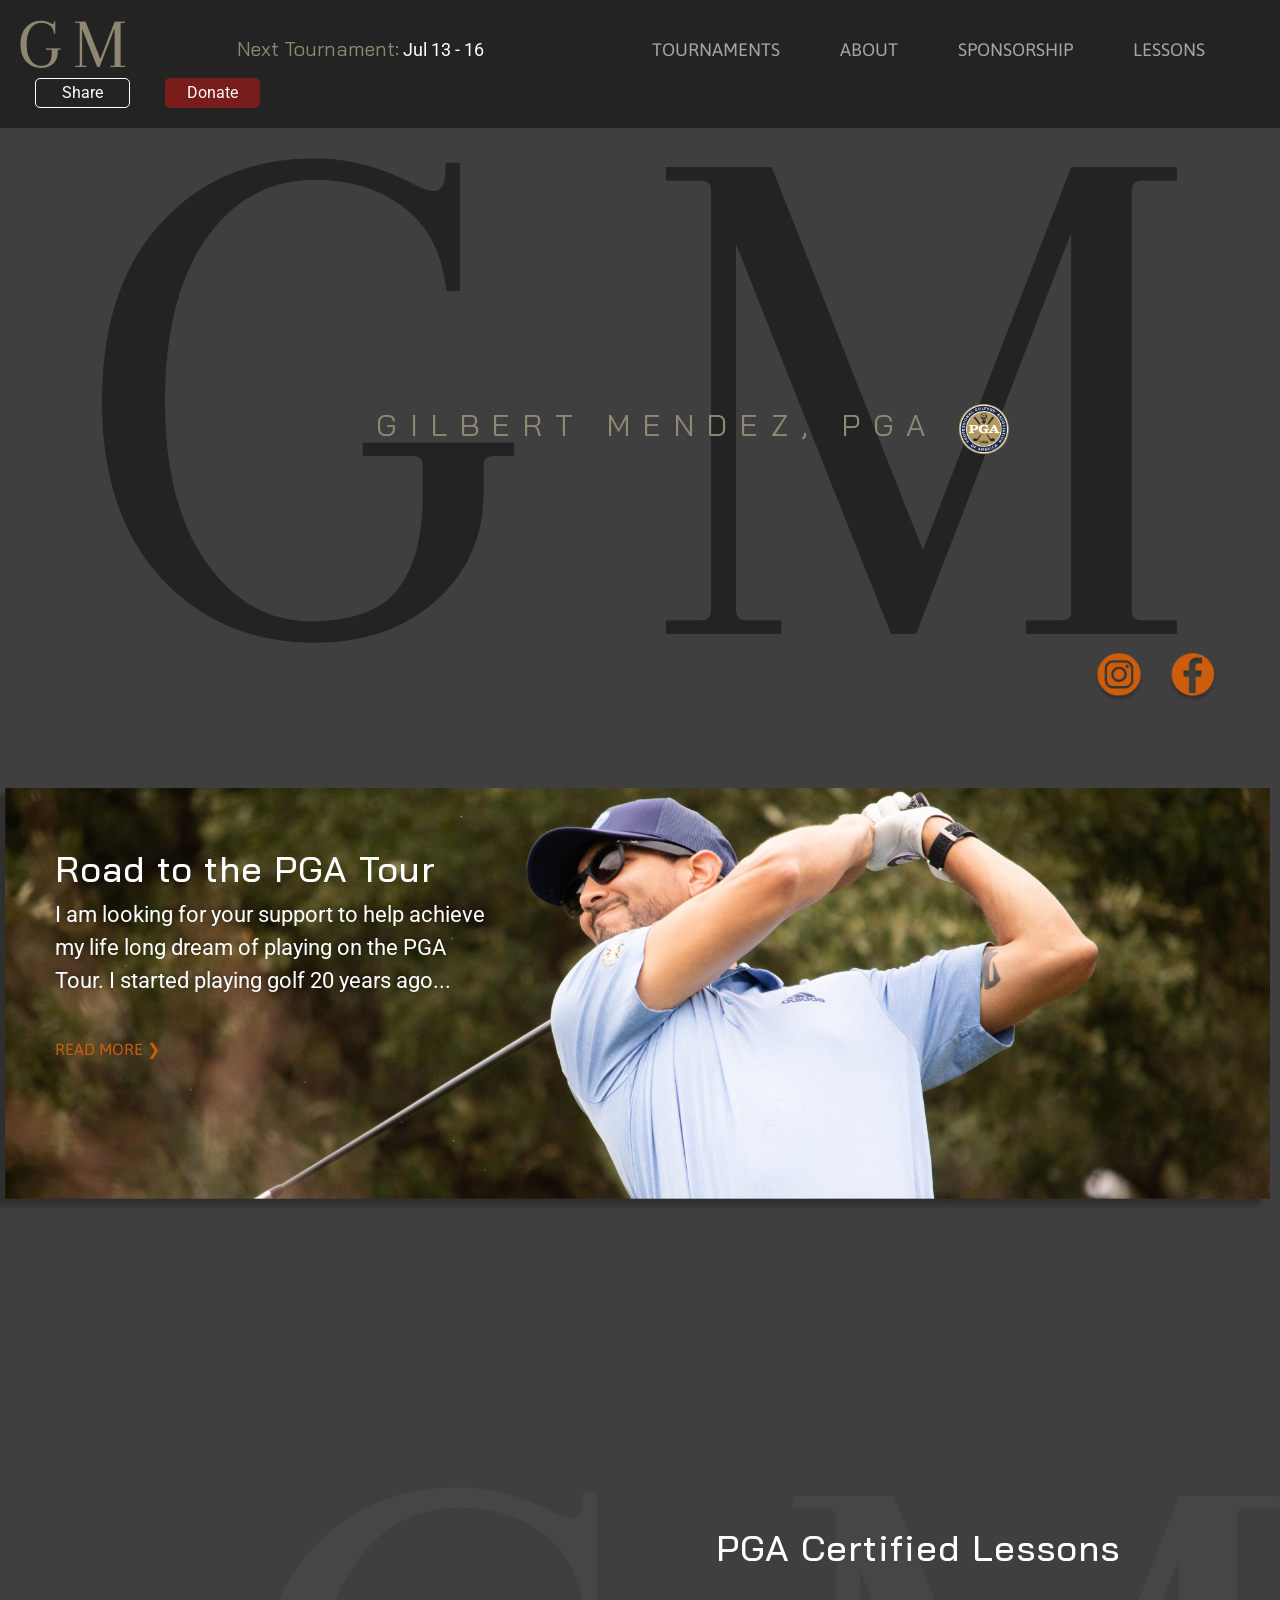
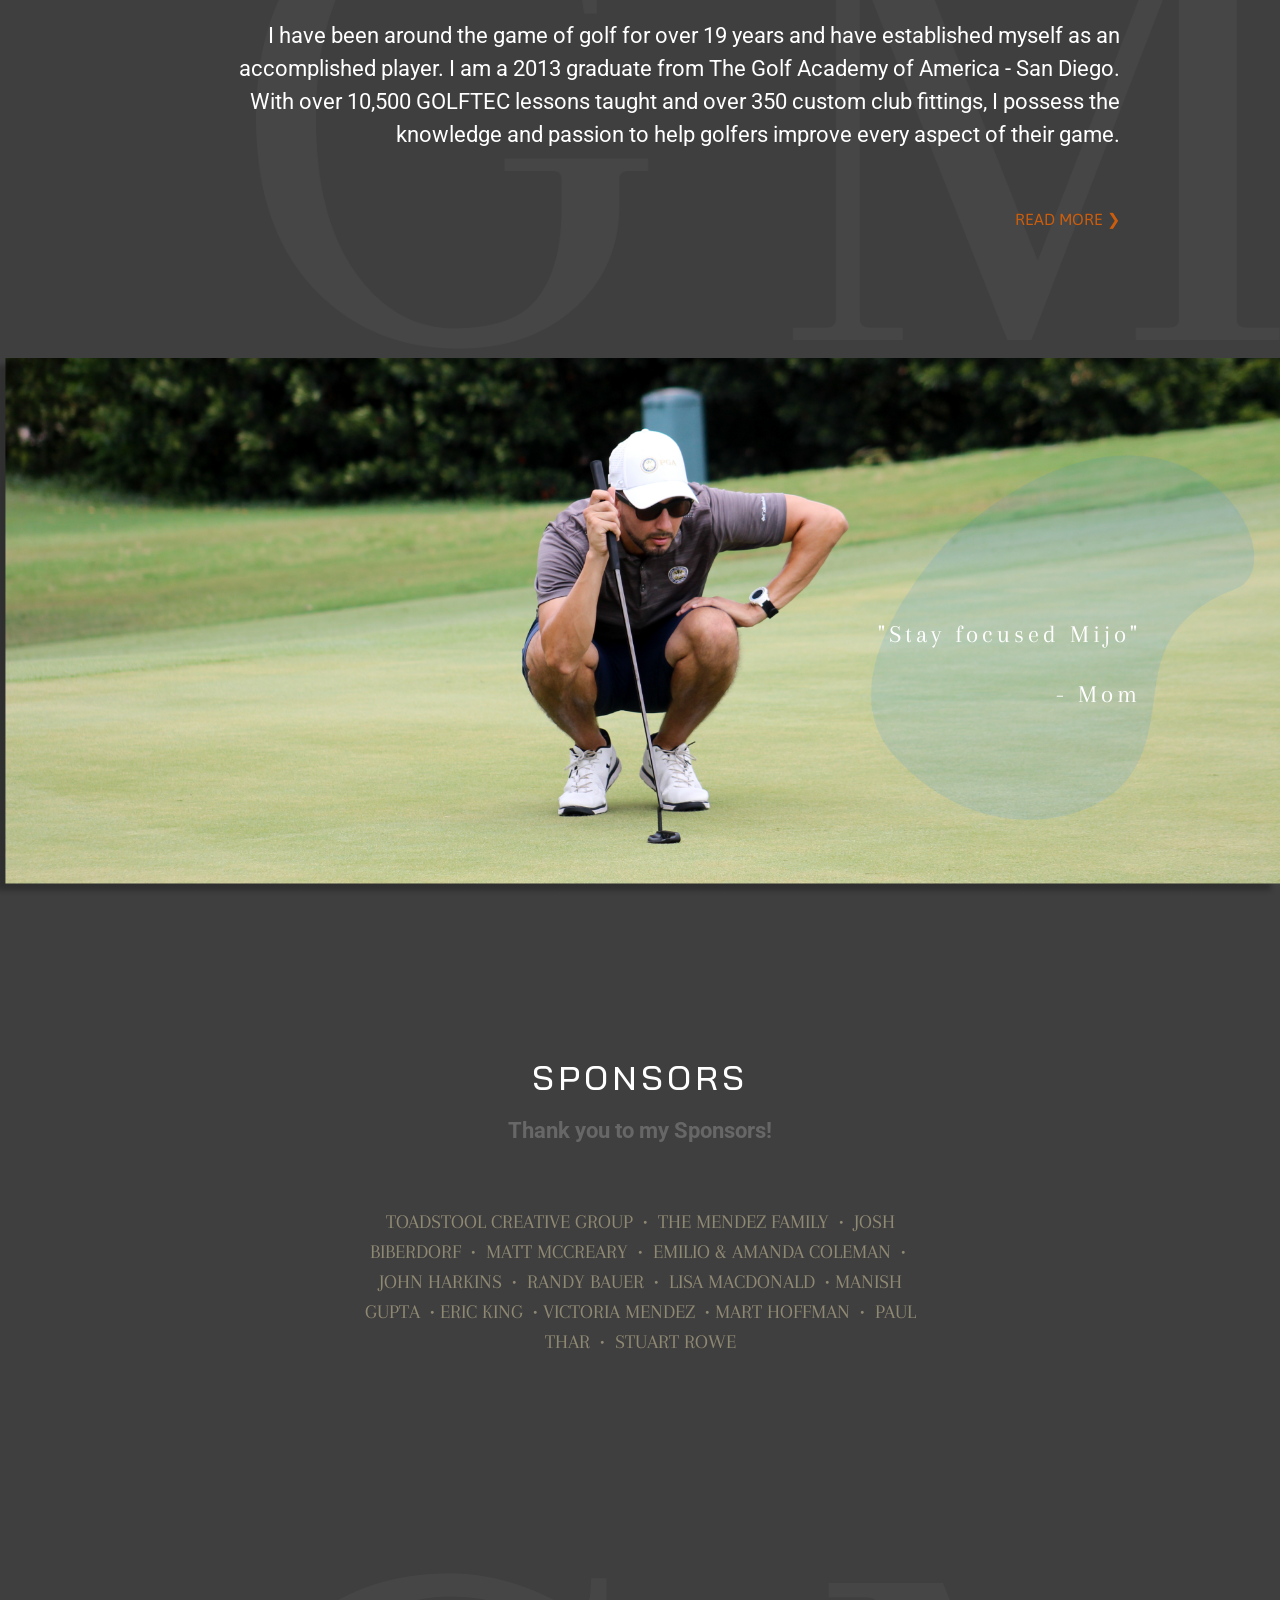
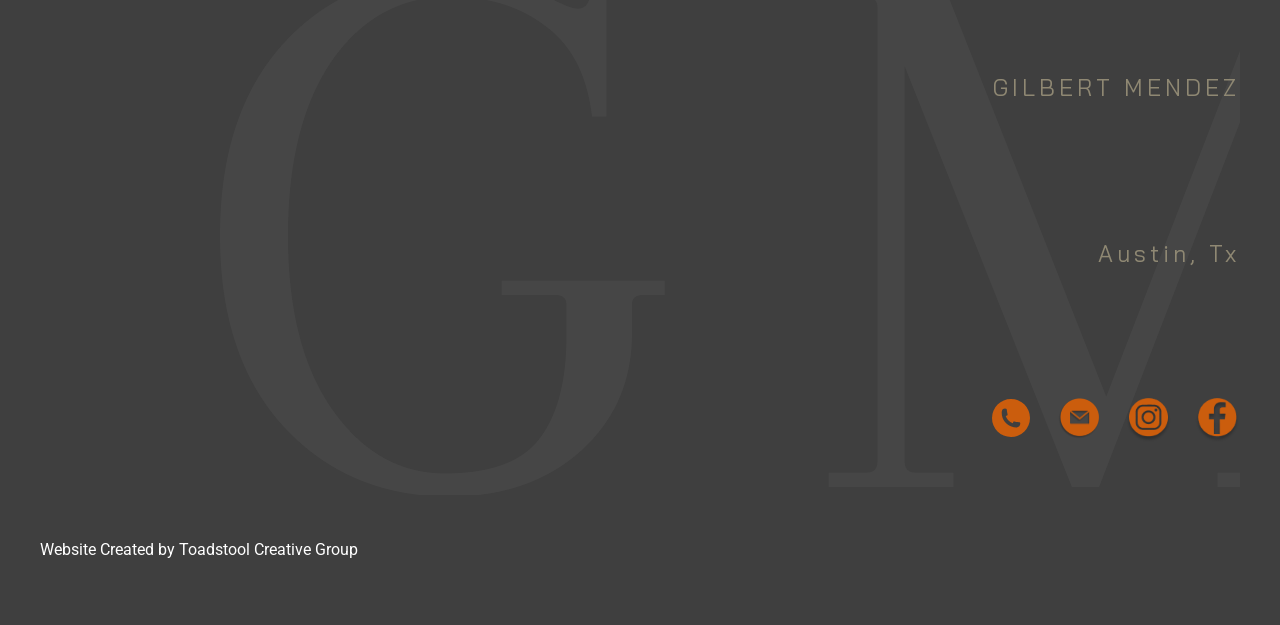
==== index.html @ 6350039a "new tourney info july" ====
<!DOCTYPE html>
<html lang="en">
<head>
    <meta charset="UTF-8">
    <meta name="viewport" content="width=device-width, initial-scale=1.0">
    <title>GilbertMendezGolf</title>  
    <link href='https://stackpath.bootstrapcdn.com/bootstrap/4.1.1/css/bootstrap.min.css' rel="stylesheet">
    <link rel="stylesheet" href="../styles/styles.css">
    <link rel="stylesheet" href="../fonts/fontawesome-free-5.15.1-web/css/all.min.css">
    <link rel="preconnect" href="https://fonts.gstatic.com">
    <link href="https://fonts.googleapis.com/css2?family=Arapey:wght@400&family=Asap:wght@400&family=Bai+Jamjuree:wght@200&family=Roboto:wght@100&display=swap" rel="stylesheet">
    <link rel="shortcut icon" type="image/x-icon" href="/favicon.png">
  </head>
<body>
 <!-- navbar -->
  <nav id="navbar" class="navbar">
    <div class="logo">
      <a href="/index.html"><img id="logo" src="../images/GM (2).png" alt="logo"></a>
    </div>
    <!-- <a href="https://stream.golfchannel.com/pga-tour" target="_blank"><button id="live">LIVE</button></a> -->
    <div class="next"><span style="color: #8F8873;font-family:Bai Jamjuree; font-size: 20px;">Next Tournament:</span> <a href="https://agpts.bluegolf.com/bluegolfw/agpt22/event/agpt2213/contest/1/leaderboard.htm"" target="_blank">Jul 13 - 16</a></div>
      <ul id="Navigation">
        <div class="nav-links">
          <li><a href="/html/onthecourse.html">TOURNAMENTS</a></li>
          <li><a href="/html/road.html">ABOUT</a></li>
          <li><a href="/html/offthecourse.html">SPONSORSHIP</a></li>
          <li><a href="/html/lessons.html" >LESSONS</a></li>
        </div>
      </ul>
      <img src="../images/menuwhite.png" class="menu-icon" onclick="menutoggle()">
        <div class="buttons">          
            <div class="container d-flex justify-content-center"> <button type="button" id="share" data-toggle="modal" data-target="#myModal"> Share</button> </div>
            <div class="modal fade" id="myModal" tabindex="-1" role="dialog" aria-labelledby="myModalLabel" aria-hidden="true">
                <div class="modal-dialog" role="document">
                    <div class="modal-content col-12">
                        <div class="modal-header">
                            <h5 class="modal-title">Share</h5> <button type="button" class="close" data-dismiss="modal" aria-label="Close"> <span aria-hidden="true">&times;</span> </button>
                        </div>
                        <div class="modal-body">
                            <div class="icon-container1 d-flex">
                                <div class="smd"><a href="https://twitter.com/intent/tweet?url=https://www.gilmendezgolf.com&text=" target="_blank"><i class=" img-thumbnail fab fa-twitter fa-2x" style="color:#4c6ef5;background-color: aliceblue"></i></a>
                                    <p>Twitter</p>
                                </div>
                                <div class="smd"><a href="https://www.facebook.com/sharer/sharer.php?u=www.gilmendezgolf.com" target="_blank"><i class="img-thumbnail fab fa-facebook fa-2x" style="color: #3b5998;background-color: #eceff5;"></i></a>
                                    <p>Facebook</p>
                                </div>
                                <div class="smd"><a href="mailto:%7Bemail_address%7D?subject=Gilbert%20Mendez%20Golf&body=https://gilmendezgolf.com%20Please%20check%20out%20my%20website" target="_blank" rel="nofollow"><i class="img-thumbnail fas fa-envelope fa-2x" style="color: white;background-color: orange;"></i></a>
                                  <p>Email</p>
                              </div>
                              <div class="smd"><a href="whatsapp://send?text=https://www.gilmendezgolf.com" target="_blank" rel="nofollow"><i class="img-thumbnail fab fa-whatsapp fa-2x" style="color: #eceff5;background-color: limegreen"></i></a>
                                <p>WhatsApp</p>
                              </div>
                            </div>
                          </div>
                        <div class="modal-footer"> <label style="font-weight: 600">Page Link <span class="message"></span></label><br />
                            <div class="row"> <input class="col-10 ur" type="url" value="https://www.gilmendezgolf.com" id="myInput" aria-describedby="inputGroup-sizing-default" style="height: 40px;"> <button class="cpy" onclick="myCopyFunction()"><i class="far fa-clone"></i></button> </div>
                        </div>
                    </div>
                </div>
            </div>
<a href="/html/donate.html"><button id="donate">Donate</button></a>
</div>
</div>
  </nav>
     
  <!-- top section -->
  <div id="top">
    <div id="top-container">
      <div class="follow-container">
      <p class="name">Gilbert Mendez, PGA <span><img class="pga-logo" src="./images/pga.png" alt="pga golf"></span></p>
        <!-- <a href="https://www.instagram.com/gilmendezgolf/" target="_blank"><button class="follow">Follow</button></a> -->
      </div> 
      <div class="social-icons">
      <a href="https://www.instagram.com/gilmendezgolf/" target="_blank"><img id="instagram" src="../images/instagram.png" alt="Instagram"></a>
      <a href="https://www.facebook.com/gilbert.mendez.108" target="_blank"><img id="facebook" src="../images/facebook.png" alt="Facebook"></a>
      </div>
    </div>
  </div>
  <!-- road to pga section -->
  <div id="road">
      <img src="../images/gilbert1.png" alt="golf swing">
      <div class="road-container">
      <h2>Road to the PGA Tour</h2>
      <p>I am looking for your support to help achieve my life long dream of playing on the PGA Tour. I started playing golf 20 years ago...</p>
      <a href="/html/road.html"><button class="readmore">READ MORE &#10095;</button></a>
      <!-- <img id="blooptop" src="../images/blooptop.png" alt="golf patch"> -->
      </div>
  </div>
  <!-- PGA certified section -->
  <div id="certified">
    <div class="certified">
    <h2>PGA Certified Lessons</h2>
    <!-- need to figure out if i need to make the gm the background image or if i can put the text on top of the image of gm -->
    <!-- this is fake text just for filler -->
    <p>I have been around the game of golf for over 19 years and have established myself as an accomplished player. I am a 2013 graduate from The Golf Academy of America - San Diego. With over 10,500 GOLFTEC lessons taught and over 350 custom club fittings, I possess the knowledge and passion to help golfers improve every aspect of their game.</p>
    <!-- link to lessons -->
    <a href="/html/lessons.html"><button id="certified-button" class="readmore">READ MORE &#10095;</button></a>
  </div>
  </div>
<!-- picture with quote -->
  <div id="quote">
    <div class="quote">
      <img id="bloopbottom" src="../images/bloopbottom.png" alt="golf patch">
    <p>"Stay focused Mijo" <br>- Mom </p>    
  </div>
  </div>
  <!-- sponsor section -->
  <div id="sponsors">
    <div class="sponsor-container">
      <div class="sponsors">
          <h2>Sponsors</h2>
          <p class="thank">Thank you to my Sponsors!</p>
          <div class="sponsor-names">
          <p>Toadstool Creative Group &nbsp;&#x2022&nbsp; The Mendez Family &nbsp;&#x2022&nbsp; Josh Biberdorf &nbsp;&#x2022&nbsp; Matt McCreary
            &nbsp;&#x2022&nbsp; Emilio & Amanda Coleman &nbsp;&#x2022&nbsp; John Harkins &nbsp;&#x2022&nbsp; Randy Bauer &nbsp;&#x2022&nbsp; 
            Lisa MacDonald &nbsp;&#x2022&nbsp;Manish Gupta &nbsp;&#x2022&nbsp;Eric King &nbsp;&#x2022&nbsp;Victoria Mendez &nbsp;&#x2022&nbsp;Mart Hoffman
            &nbsp;&#x2022&nbsp; Paul Thar &nbsp;&#x2022&nbsp; Stuart Rowe</p>
          </div>
      </div>
    </div>
  </div>
      <!-- bottom section -->
     <footer></footer> 

 
  <script src="/js/main.js"></script>
  <script src="/js/footer.js"></script>
  <script src="https://ajax.googleapis.com/ajax/libs/jquery/3.5.1/jquery.min.js"></script>
  <script src='https://stackpath.bootstrapcdn.com/bootstrap/4.1.1/js/bootstrap.bundle.min.js'></script>
    
   
</body>
</html>
---- styles/styles.css ----
/* *{
    border: 1px solid red;
}  */

*{
    margin: 0;
      padding: 0;
      box-sizing: border-box;
  }

/* mobile view */
@media only screen and (max-width: 1000px){ 
    /*-----------nav section---------------*/
    #logo{
        width: 45px;
         height: 25px;
    }
    .logo, .nav-links, .buttons{
        display: inline-block;
        margin: 0;
        padding: 5px;
    }

    .navbar{
        display: flex;
        justify-content: space-between;
        margin: 0;
        padding: 5px;
        /* align-items: center; */
      }

      .logo{
          margin-left: 10px;
          padding-top: 15px;
      }

      .buttons{
          justify-content: right;
      }
    .nav-links{
       
        width: 70%;
        justify-content: center;
        align-items: center;
        text-align: right;
    }

    .menu-icon{
        display: block;
        cursor: pointer;
        width: 30px;
        height: 25px;
        margin-top: 15px;
        margin-right: 5px;
      }
    
    #share{
        height: 30px;
        width: 70px;
        margin: 0px;
        padding: 5px;
    }
    #donate{
        height: 30px;
        width: 70px;
        margin-left: 15px;
        margin-top: 5px;
        padding: 5px;
    }

    .next{
        position: absolute;
        transform: translate(20px, 68px);
        /* padding-top: 15px; */
    }
    .next a{
        color: white;
        font-size: 18px;
    }

      /*--------top section-------------- */
#top{ 
    background-size: 80%;
    background-position: center;
}
#top-container{
    height: 250px;
    width: 100%;
    display: block;
}
.name{
    /* width: 95%; */
    font-size: 15px;
    margin: 0px;
    padding-top: 45px;
    text-align: center;
    padding-left: 30px;
}

.pga-logo{
    width: 20px;
    /* height: auto; */
}

.follow-container{
    letter-spacing: 10px;
    width: auto;
   padding-top: 60px;
    margin-top: 10px;
    margin-bottom: 50px;
}

.follow{
    font-size: 12px;
    padding: 3px 5px;
    margin-top: 20px;
    /* margin-right: 5%; */
    height: 35px;
    width: 65px;
}

.social-icons{
    margin-top: 30px;
    float: right;
    margin-right: 5px;
 }
 
 #instagram, #facebook{
     width: 40px;
     height: 40px;
     padding: 5px;
 }

 /*--------------road section---------*/
#road{
    height: 220px;   
}
#road img{
    width: 100%;
    height: 200px;
    filter: brightness(85%);
}
#road h2{
    font-size: 22px;
    letter-spacing: 1px;
    padding-top: 10px;
}

.road-container{
    width: 80%;
    margin-left: 10px;
    margin-top: 10;
    padding: 5px;
    transform: translate(0px, -215px);
    position: absolute;
    z-index: 1;
}

.road-container img{
    /* width: 10%; */
    height: 50%;
    transform: translate(-40px, -190px);
    position: relative;
    z-index: -1;
}

#road p{
    font-size: 13px;
    text-shadow: -2px -2px 5px rgba(0,0,0,0.5);
    width: 50%;
    margin-bottom: 5%;
}
.readmore{
    /* padding: 7px; */
    border-radius: 5px;    
    height: 30px;
    width: fit-content;
    font-size: 10px;
}

/*------------certified section----------------*/
#certified{
    background-size: 80%;
    background-position: bottom;
    width: 100%;
    height: 220px;
}
.certified{
    width: 90%;
    height: 75%;
    text-align: right;
    margin-top: 10px;  
    float: right;
    margin-right: 20px;
    padding-bottom: 10px;
}
#certified h2{
    font-size: 22px;
    letter-spacing: 1px;
    padding-bottom: 10px;
}
.certified p{
    width: 100%;
    font-size: 14px;

}
#certified-button{
    /* margin-top: 5px; */
    width: fit-content;
}

/* style for quote */
#quote{
    background-size: 100%;
    height: 200px;
    margin-top: 50px;
}
.quote{
    font-size: 10px;
    letter-spacing: 4px;
    line-height: 22px;   
    width: 80%;
    margin-top: 5px;
}
.quote p{
    text-align: right;
    width: 50%;
    margin-top: -80px;   
    padding-right: 25px;
}

/* .quote p{
    transform: translate(-12%, -220%);
} */
#bloopbottom{
    width: 40%;
    margin-left: 20px;
    /* padding-bottom: -50px; */
}

/*sponsor section*/
.sponsor-container{
    margin: 0;
    /* width: auto; */
}
.sponsors{
    /* width: 100%; */
    justify-content: center;
    align-items: center;
    text-align: center;
    margin-top: 20px;
}
.sponsors h2{
    letter-spacing: 4px;
    font-size: 22px;
    margin-bottom: 20px;
}
.thank{
    margin-top: -5px;
    font-size: 15px;
}
.sponsor-names{
    display: flex;
    /* width: 20%; */
    flex-wrap: wrap;
    justify-content: center;
    margin: 20px; 
}
.sponsor-names p{
    font-size: 15px;
    padding: 0 10px;
}
.follow-button{
    width: 25%;
    height: 25%;
    margin-left: 5%;
    padding-left: 2%;
    transform: translate(0,85%);
}
.contact-bottom{   
    padding-left: 10px; 
    padding-top: 100px;
    margin-right: 10px;
    justify-content: right;
    text-align: right;
    width: 100%;
    height: 250px;
}
.gil, .austin{
    letter-spacing: 4px;
    font-size: 15px;
}
.social-bottom{
    width: 100%;
    margin: 0;
    /* transform: translate(0, 40%); */
}
.social-bottom a{
padding: 5px;
}

.contact-bottom-words{
    background-size: 90%;
    background-position: right;
    margin-left: 20px;
    width: 90%;   
    height: 100%;
    padding-top: 20px;
}

#email{
    width: 32px;
    height: 32px;
}

#phone{
    width: 28px;
    height: 28px;
}

#insta, #fb{
    width: 34px;
    height: 34px;
}

.footer{
    text-align: left;
    /* margin-top: 20px; */
    padding: 15px;
    font-size: 10px;
    margin-left: 0px;
}

}
/*-----------------------------------------------------------------*/
/*media query for menu*/
@media only screen and (max-width: 1000px){
        ul{
            position: absolute;
            top: 80px;
            left: 50px;
            background: #232323;
            width: 70%;
            overflow: hidden;
            transition: max-height 0.5s;
            font-family: 'Asap', sans-serif;
            border: transparent;
            border-radius: 5px;
            margin-top: 5px;
            text-align: center;
            padding-right: 15px;
        }
         ul li{
            display: block;
            margin: 10px;
            padding: 0;
            font-size: 15px;
            width: 100%;
            text-align: center;
        }
         ul li a{
            color: #fff;
            margin: 0;
            padding: 0;
            text-decoration: none;
        }
}

/*-------------------------------------------------------------------*/

/* desktop view */
@media only screen and (min-width: 1000px){
    /*-----------nav section----------*/
    .logo{
        width: 20%;
         height: 88%;
    }
    
.navbar{
    padding: 20px;
    display: flex;
}

.navbar ul li a{
    font-size: 18px;
    margin: 0 25px;
    padding: 5px 5px;
}
.navbar ul{
    margin-left: 0px;
}
.navbar .nav-links a:hover, a:visited{
    border-bottom: solid  #791C1C 7px;
    padding-bottom: 10px;
    background-color: transparent;
}
.navbar .nav-links a:visited{
    border-bottom: solid  #791C1C 7px;
    padding-bottom: 10px;
}



.nav-links{
    list-style-type: none;
    display: flex;
    padding-right: 25px;
    margin-left: 20px;
}


.menu-icon{
    display: none;
}

.buttons{
    padding-top: 10px;
    display: flex;
    padding-right: 30px;
}

#share{
    height: 30px;
    width: 95px;
    margin-left: 0px;
    padding: 2px;
}

#donate{
    height: 30px;
    width: 95px;
    margin-left: 20px;
    padding: 2px;
}
.next{
    margin-top: 10px;
    margin-left: -100px;
    margin-right: 0px;
}
.next a{
    padding-right: 50px;
    color: white;
    font-size: 18px;
}

    /*----------- top section----------- */
#top{ 
    background-size: 84%;
    background-position: top;
    height: 70vh;
    margin-top: 30px;
}

#top-container{
    margin: 0;
    padding: 0;
    height: 100vh;
    width: auto;
    justify-content: center;
    align-items: center;
    display: flex;
}

.name{
    font-weight: 400;
    font-size: 30px;
}
.pga-logo{
    width: 50px;
}

.follow-container{
    letter-spacing: 13px;
    width: 80%;
    height: 40%;
    margin-bottom: 50px;
    margin-left: 300px;
    margin-right: 0px;
   
}
.follow{
    font-size: larger;
    padding: 10px 15px;
    margin-top: 90px;
    margin-right: 70px;
    height: 50px;
    width: 100px;
}

.social-icons{
   width: 20%;
   height: 10%;
   padding-top: 60px;
   margin-top: 40px;
}

#instagram, #facebook{
    width: 70px;
    height: 70px;
    padding: 10px;
}

/*--------------road section---------*/
#road{
    height: 70vh;   
}
#road img{
    width: 100%;
    height: auto;
    /* filter: brightness(55%); */
    margin-left: -10px;
}
#road h2{
    font-size: 36px;
    letter-spacing: 1px;
    padding-top: 10px;
}

.road-container{
    width: 70%;
    margin-left: 50px;
    margin-top: -90px;
    padding: 5px;
    transform: translate(0px, -290px);
    position: absolute;
    z-index: 1;
}

.road-container img{
    /* width: 10%; */
    /* height: 50%; */
    transform: translate(-40px, -190px);
    position: relative;
    z-index: -1;
}

#road p{
    font-size: 22px;
    text-shadow: -2px -2px 5px rgba(0,0,0,0.5);
    width: 50%;
    margin: 0%;
}
.readmore{
    margin-top: 40px;
    border-radius: 5px;    
    /* height: 30px; */
    width: fit-content;
    font-size: 16px;
}

/*------------certified section--------------*/
#certified{
    background-size: 80%;
    background-position: bottom;
    width: 100%;
    height: 600px;
}
.certified{
    width: 70%;
    height: 60%;
    text-align: right;
    margin-right: 0;  
    font-size: 22px;
    transform: translate(25%, 30%);
}
#certified h2{
    font-size: 36px;
    letter-spacing: 1px;
    margin-bottom: 50px;
}
.certified p{
    width: 100%;
}
#certified-button{
    margin-top: 40px;
    /* padding: 15px; */
    font-size: 16px;
    width: fit-content;
}

/* style for quote */
#quote{
    background-size: 100%;
    height: 700px;
    margin-top: -60px;
    margin-left: -10px;
    /* border-radius: 30px; */
}
.quote{
    width: 35%;
    height: auto;
    transform: translate(180%, 20%);
    font-size: 25px;
    text-align: right;
    letter-spacing: 4px;
    line-height: 60px;
}
.quote p{
    transform: translate(-25%, -180%);
}
#bloopbottom{
    width: 85%;
}

/*sponsor section*/
.sponsor-container{
    /* height: 1000px; */
    margin: 0;
    width: auto;
}
.sponsors{
    width: 50%;
    justify-content: center;
    align-items: center;
    transform: translate(50%, 0%);
    text-align: center;
    padding-bottom: 100px;
}
.sponsors h2{
    letter-spacing: 4px;
    font-size: 34px;
    margin-bottom: 20px;
}
.thank{
    margin-top: -5px;
    font-size: 22px;
}
.sponsor-names{
 text-align: center;
    margin: 60px 20px 0 20px;
    padding: 0 10px; 
    font-size: 20px;
}
.sponsor-names p{
    padding: 0 5px;
}

/*-----------bottom section--------------*/
.follow-button{
    width: 25%;
    height: 25%;
    transform: translate(0%, 100%);
    /* justify-content: left;
    align-items: left;
    text-align: left; */
}
.contact-bottom{   
    background-size: 100%;
    margin: 100px 40px 0px 40px;
    padding-top: 200px;
    text-align: right;
    line-height: 150px;
    padding: 0;
    /* height: auto; */
    
}
.gil, .austin{
    letter-spacing: 4px;
    font-size: 23px;
}
.social-bottom{
    width: 100%;
    justify-content: right;
}
.social-bottom a{
 padding: 40px 0px 0 20px;
 margin: auto;
}

.contact-bottom-words{
    width: 85%;
    padding-top: 40px;
    margin-left: 180px;
}

#insta, #fb{
    width: 45px;
    height: 45px;
}
#email{
    width: 42px;
    height: 45px;
    padding-bottom: 4px;
    margin-right: 2px;
}
#phone{
    width: 38px;
    height: 45px;
    padding-bottom: 5px;
    margin-right: 4px;
}
 .footer{
     text-align: left;
     margin-top: -20px;
 }

}
/*----------------------------------------------------------------------------*/

  /*--------------outside of media queries--------*/
body{
    color: white;
    background-color: #3f3f3f;
    /* font-family: 'Arapey', serif;
    font-family: 'Asap', sans-serif;
    font-family: 'Bai Jamjuree', sans-serif;
    font-family: 'Roboto', sans-serif; */
    margin: 0;
    padding: 0;
}

/*--------share modal-------*/
/* .mt-100 {
    margin-top: 100px
} */
.modal-backdrop{
    position: unset !important;
}
.modal {
    background-color: #3f3f3f;
    opacity: 90%;
}

.modal-title {
    font-weight: 900;
    color: black;
}

.modal-content {
    border-radius: 13px;
}

.modal-body {
    color: black;
}

.img-thumbnail {
    border-radius: 33px;
    width: 61px;
    height: 61px;
}

.fab:before, .fas:before{
    position: relative;
    top: 13px;
}

.smd {
    width: 200px;
    font-size: small;
    text-align: center;
}

.modal-footer {
    display: block;
    color: black;
}

.ur {
    border: none;
    background-color: #e6e2e2;
    border-bottom-left-radius: 4px;
    border-top-left-radius: 4px;
}

.cpy {
    border: none;
    background-color: #e6e2e2;
    border-bottom-right-radius: 4px;
    border-top-right-radius: 4px;
    cursor: pointer;
    padding: 8px;
}

button.focus,
button:focus {
    outline: 0;
    box-shadow: none !important;
}

.ur.focus,
.ur:focus {
    outline: 0;
    box-shadow: none !important;
}

.message {
    font-size: 11px;
    color: #ee5535;
}

/*--------- nav section------------ */
#navbar{
    position: sticky;
}

.navbar{
    background-color: #232323;
    top: 0;
    left: 0;
    width: 100%;
    z-index: 9;
}

.navbar ul li a{
    color: #A6A6A6;
    font-family: 'Asap', sans-serif;
    list-style-type: none;
    text-decoration: none;
}

#live {
    text-decoration: none;
    text-transform: uppercase;
    font-family: 'Roboto', sans-serif;
    font-weight: 400;
    font-size: 18px;
    display: inline-block;
    position: relative;
    text-align: center;
    background-color: #f00;
    color: #fff;
    margin-right: 1em;
    border-radius: 4px;
    line-height: 1.9em;
    padding-left: 0.7em;
    padding-right: 0.7em;
    /* box-shadow: 0 0 0 0 transparent;
    -webkit-transition: all 0.2s ease-in;
    -moz-transition: all 0.2s ease-in;
    transition: all 0.2s ease-in; */
  }

#share{
    font-family: 'Roboto', sans-serif;
    border: solid 1px;
    background-color: transparent;
    color:#FFF;
    border-radius: 5px;
    cursor: pointer;
}
#share:hover{
    opacity: 30%;
}
#donate:hover{
    opacity: 30%;
}
#donate{
    font-family: 'Roboto', sans-serif;
    border: none;
    background-color: #791C1C;
    color:#FFF;
    border-radius: 5px;
    cursor: pointer;
}

/*---------- top section-------------- */
#top{
    background-color: #3f3f3f;
    background-image: url(../images/topGM.png); 
    background-repeat: no-repeat;
}

.follow-container{
    font-family: 'Bai Jamjuree', sans-serif;
    font-weight: 100;
    color: #8F8873;
    text-transform: uppercase;
    text-align: center;
    justify-content: center;
    align-items: center;
    display: block;
}
.follow{
    border: solid 1px;
    border-radius: 5px;
    font-family: 'Roboto', sans-serif;
    font-weight: bold;
    background-color: transparent;
    color: white;
    cursor: pointer;
}
.follow:hover{
    opacity: 30%;
}

#instagram, #facebook{
    cursor: pointer;
}
#instagram:hover, #facebook:hover{
opacity: 30%;
}

/*------------ road section--------------- */
#road{
    /* background-image: url(../images/gilbert1.png); */
    background-repeat: no-repeat;
    background-position: center;
    /* display: block; */
}
#road h2{
    font-family: 'Bai Jamjuree', sans-serif;
    letter-spacing: 1px;
}

.road-container{
    text-align: left;
}
#road p{
    font-family: 'Roboto', sans-serif;
    /* font-weight: 500; */
}
.readmore{
    /* background-color: #CB5D0D;
    color: white; */
    font-family: 'Asap', sans-serif;
    /* border:  2px solid #CB5D0D; */
    background-color: transparent;
    color: #CB5D0D;
    border: none;
}
.readmore:hover{
    opacity: 30%;
}

/*------------certified section----------------*/
#certified{
    background-image: url(../images/GM.png);
    background-position: right;
    background-repeat: no-repeat;
    background-color: #3f3f3f;
}
.certified{
    font-family: 'Roboto';
}
#certified h2{
    font-family: 'Bai Jamjuree', sans-serif;
    letter-spacing: 1px;
}


/* style for quote */
#quote{
    background-image: url(../images/gilbert2.png);
    background-repeat: no-repeat;
}
.quote{
    font-family: 'Arapey';
    font-weight: 500;
    letter-spacing: 4px;
}

/*sponsor section*/
.sponsor-container{
    background-color: #3f3f3f;
}
.sponsors h2{
    font-family: 'Bai Jamjuree', sans-serif;
    text-transform: uppercase;
    letter-spacing: 4px;
}
.thank{
    font-family: 'Roboto', sans-serif;
    font-weight: bolder;
    color: #676767;
}
.sponsor-names{
    color: #8F8873;
    font-family: 'Arapey';
    font-weight: 400;
    text-transform: uppercase;
}
.follow-button{
justify-content: left;
align-items: left;
text-align: left;
}
.contact-bottom{   
    text-align: right;
    /* display: flex; */
}
.gil, .austin{
    font-family: 'Bai Jamjuree';
    color: #8F8873;
    letter-spacing: 4px;
}

.contact-bottom-words{
    background-image: url(../images/GM.png);
    background-repeat: no-repeat;
    /* background-size: 100%; */
}
button{ 
    cursor: pointer;
}

#email:hover, #insta:hover, #fb:hover, #phone:hover{
    opacity: 30%;
}

.footer{
    font-family: 'Roboto', sans-serif;
}
.footer a{
    color: white;
    text-decoration: none;
}
.footer a:hover{
    color: #CB5D0D;
}
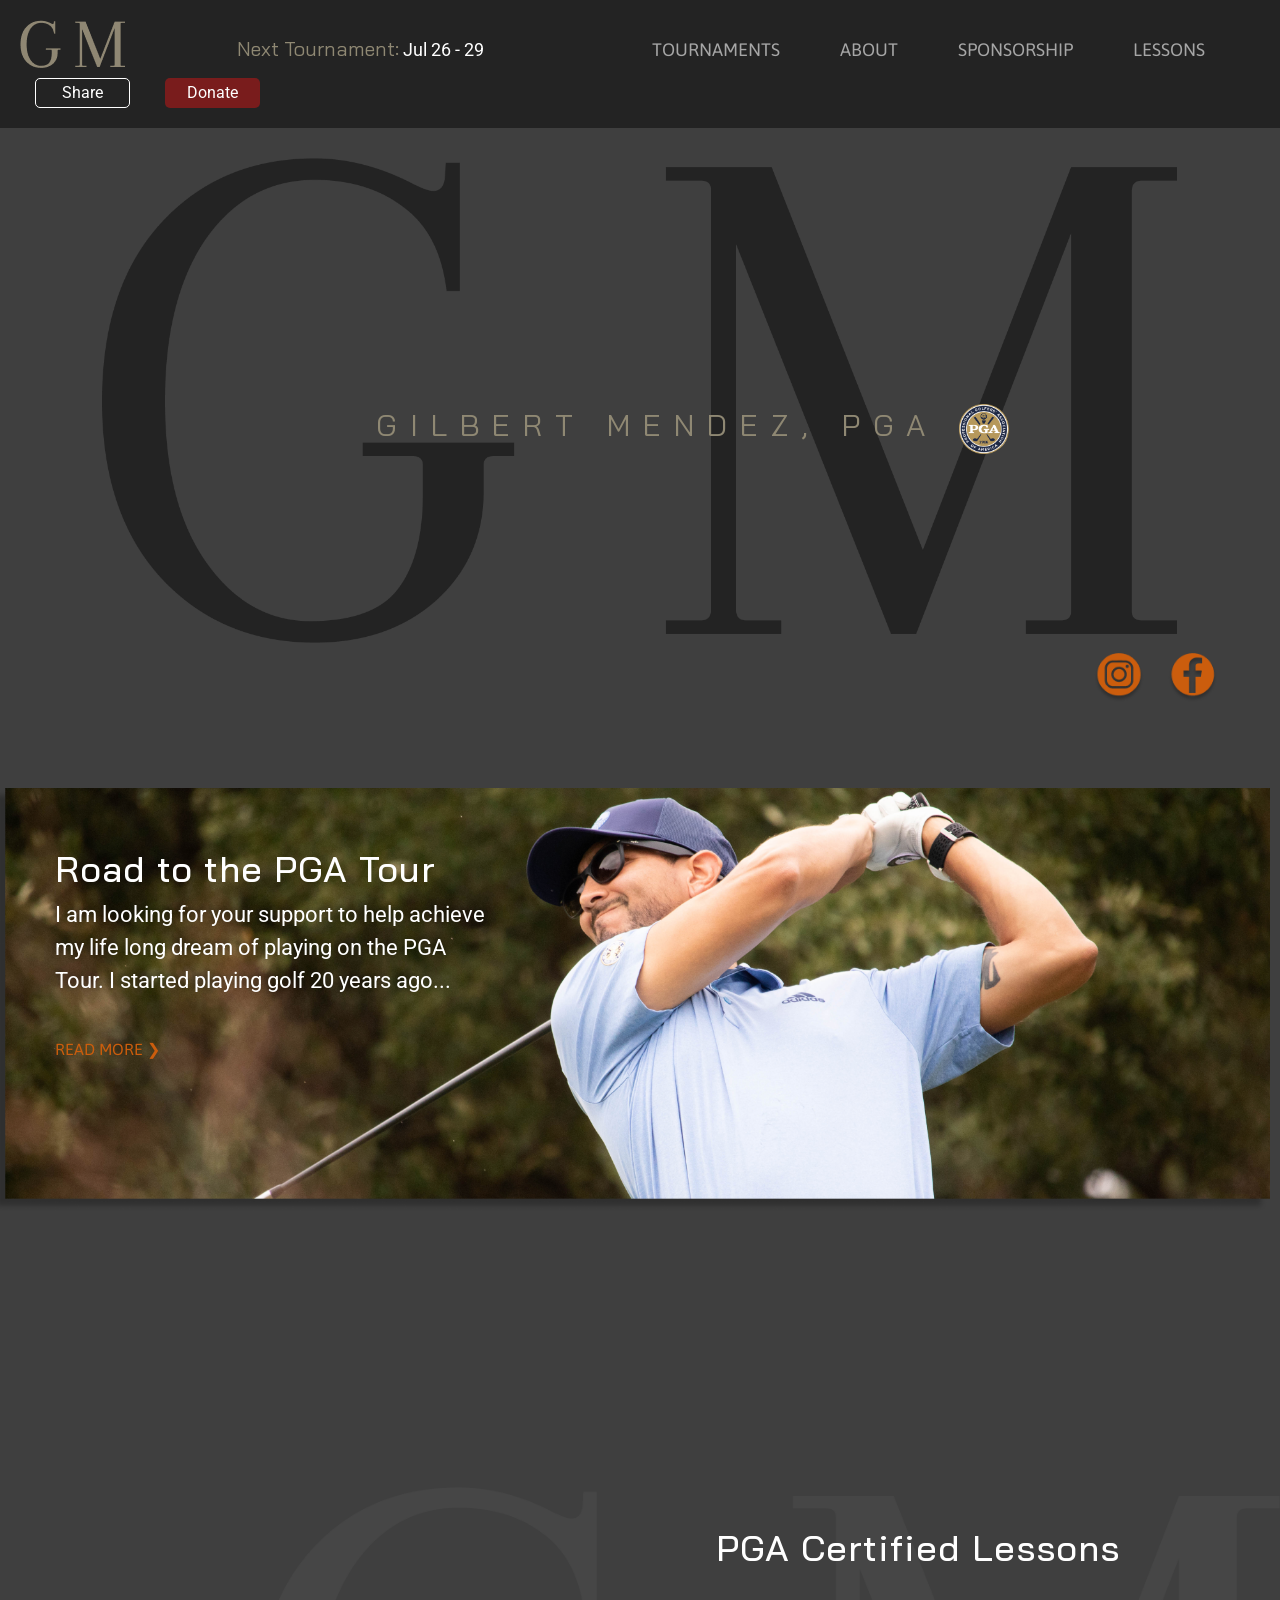
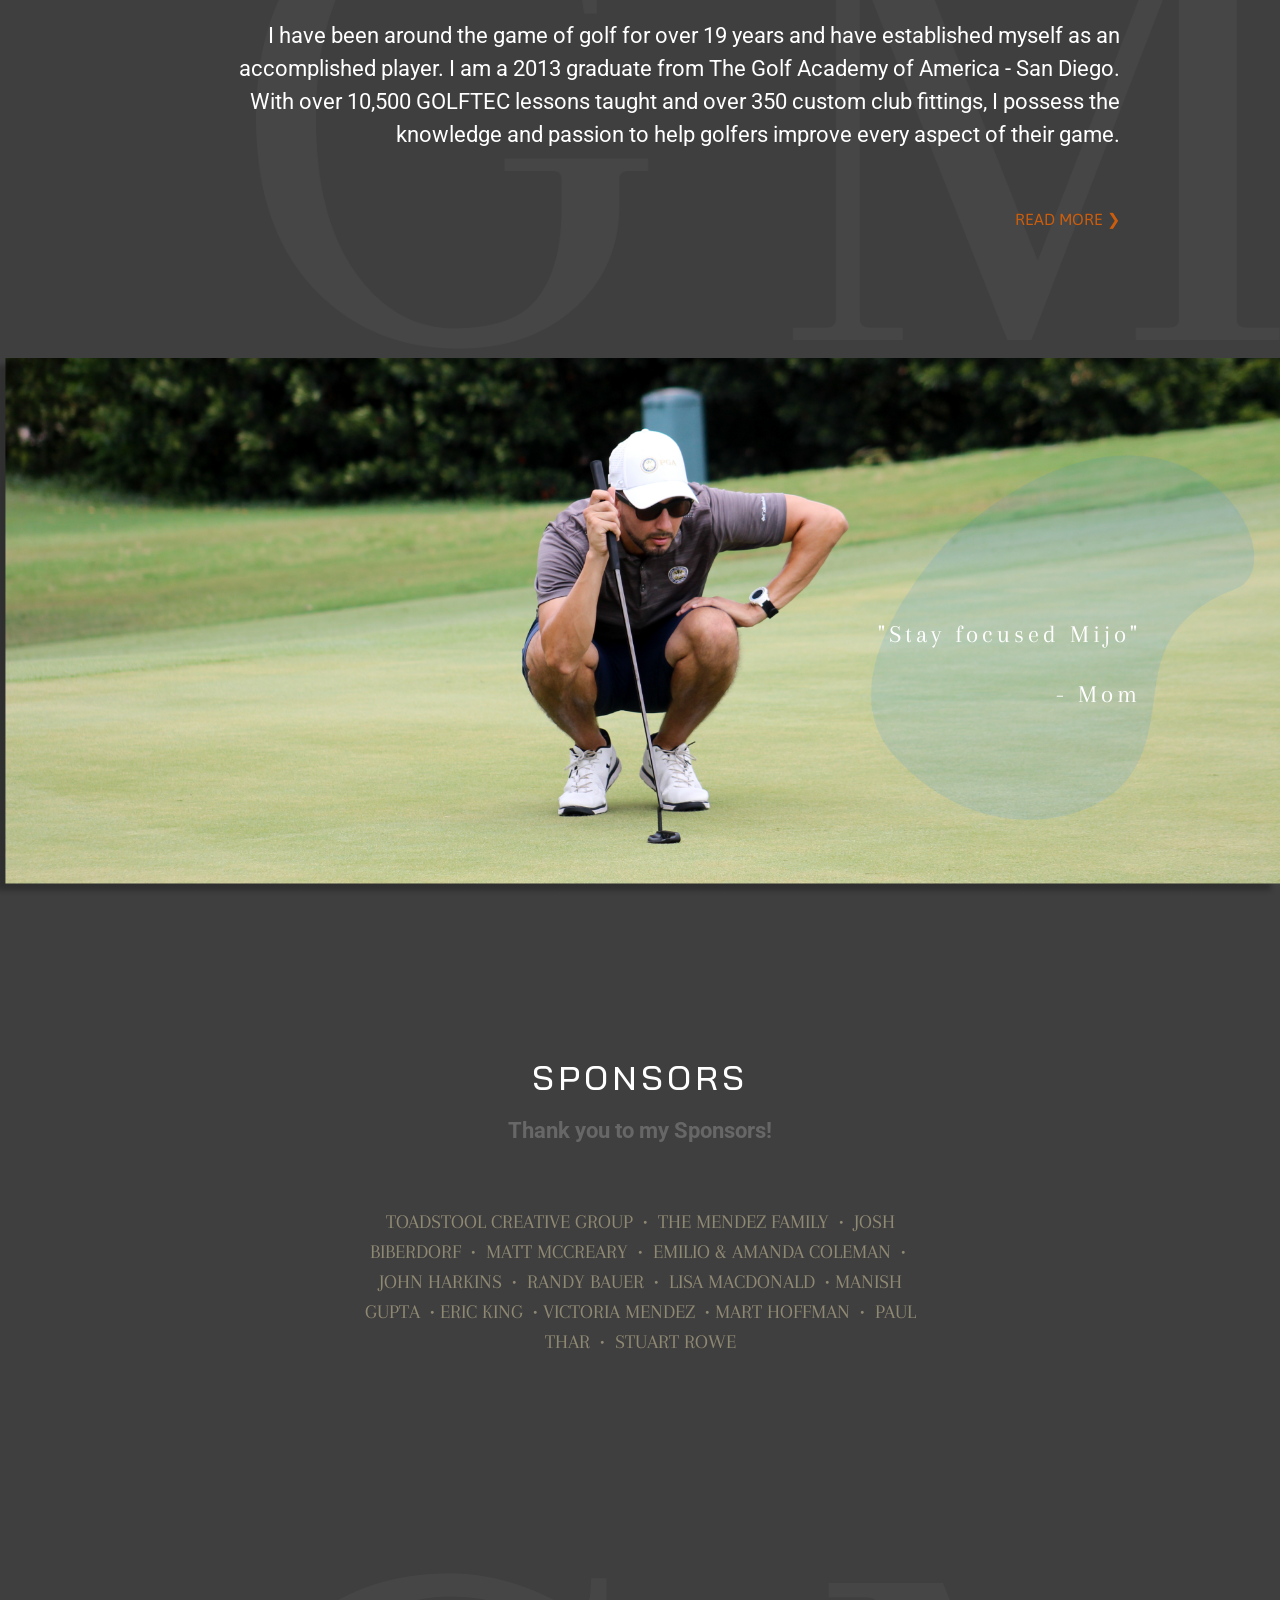
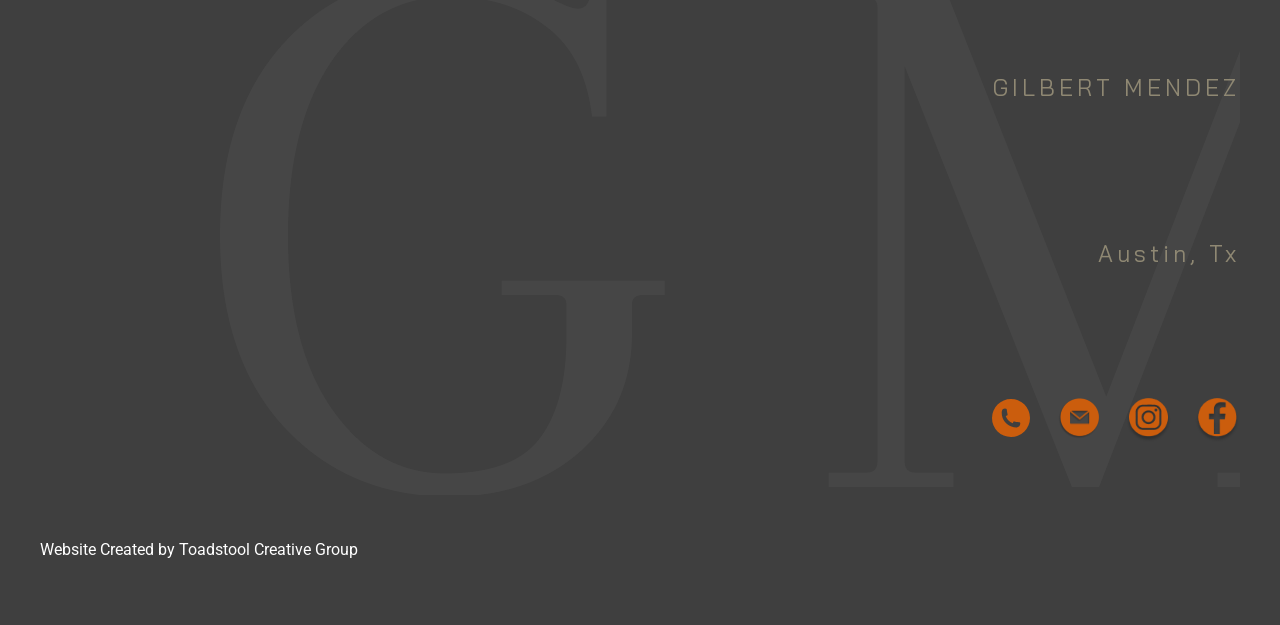
==== commit d01e2d2f: "add texas open info" ====
--- a/index.html
+++ b/index.html
@@ -18,7 +18,7 @@
       <a href="/index.html"><img id="logo" src="../images/GM (2).png" alt="logo"></a>
     </div>
     <!-- <a href="https://stream.golfchannel.com/pga-tour" target="_blank"><button id="live">LIVE</button></a> -->
-    <div class="next"><span style="color: #8F8873;font-family:Bai Jamjuree; font-size: 20px;">Next Tournament:</span> <a href="https://agpts.bluegolf.com/bluegolfw/agpt22/event/agpt2213/contest/1/leaderboard.htm"" target="_blank">Jul 13 - 16</a></div>
+    <div class="next"><span style="color: #8F8873;font-family:Bai Jamjuree; font-size: 20px;">Next Tournament:</span> <a href="https://ntpga.bluegolf.com/bluegolf/ntpga22/event/ntpga2224/contest/1/leaderboard.htm" target="_blank">Jul 26 - 29</a></div>
       <ul id="Navigation">
         <div class="nav-links">
           <li><a href="/html/onthecourse.html">TOURNAMENTS</a></li>
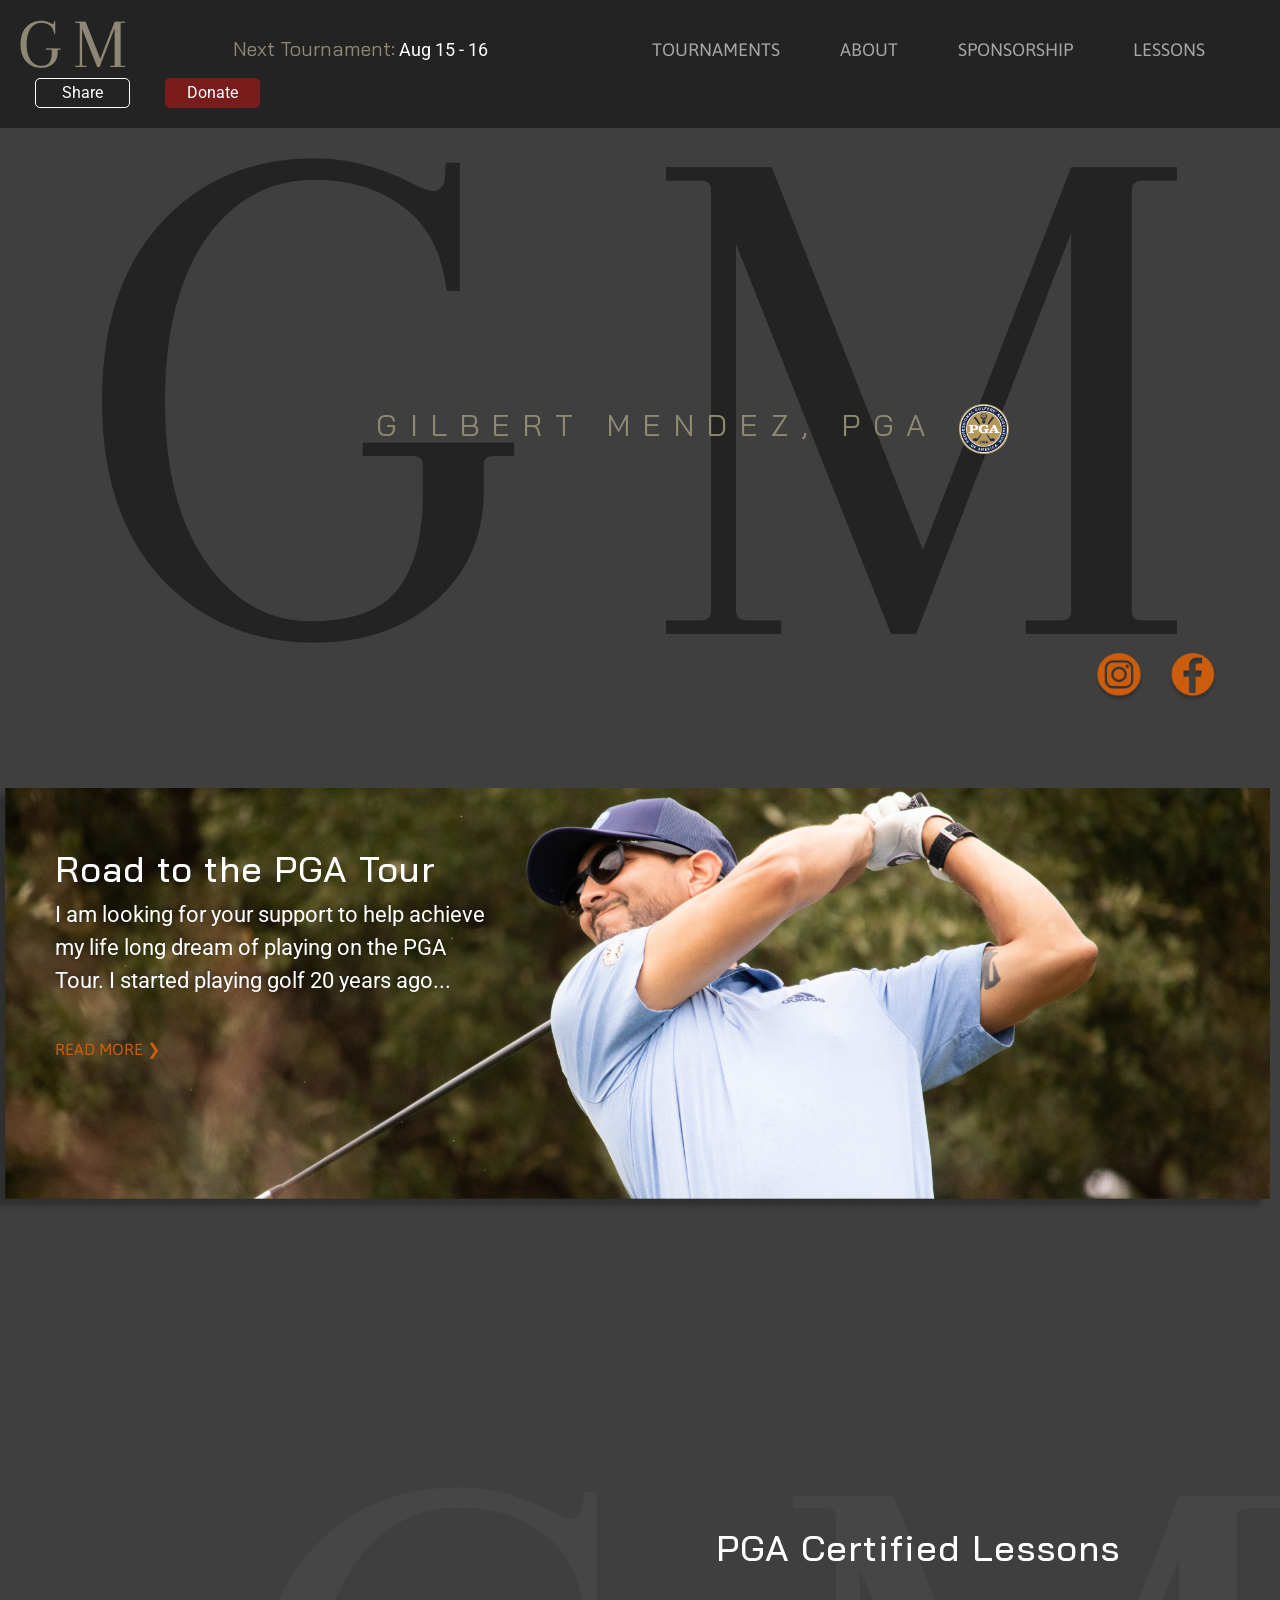
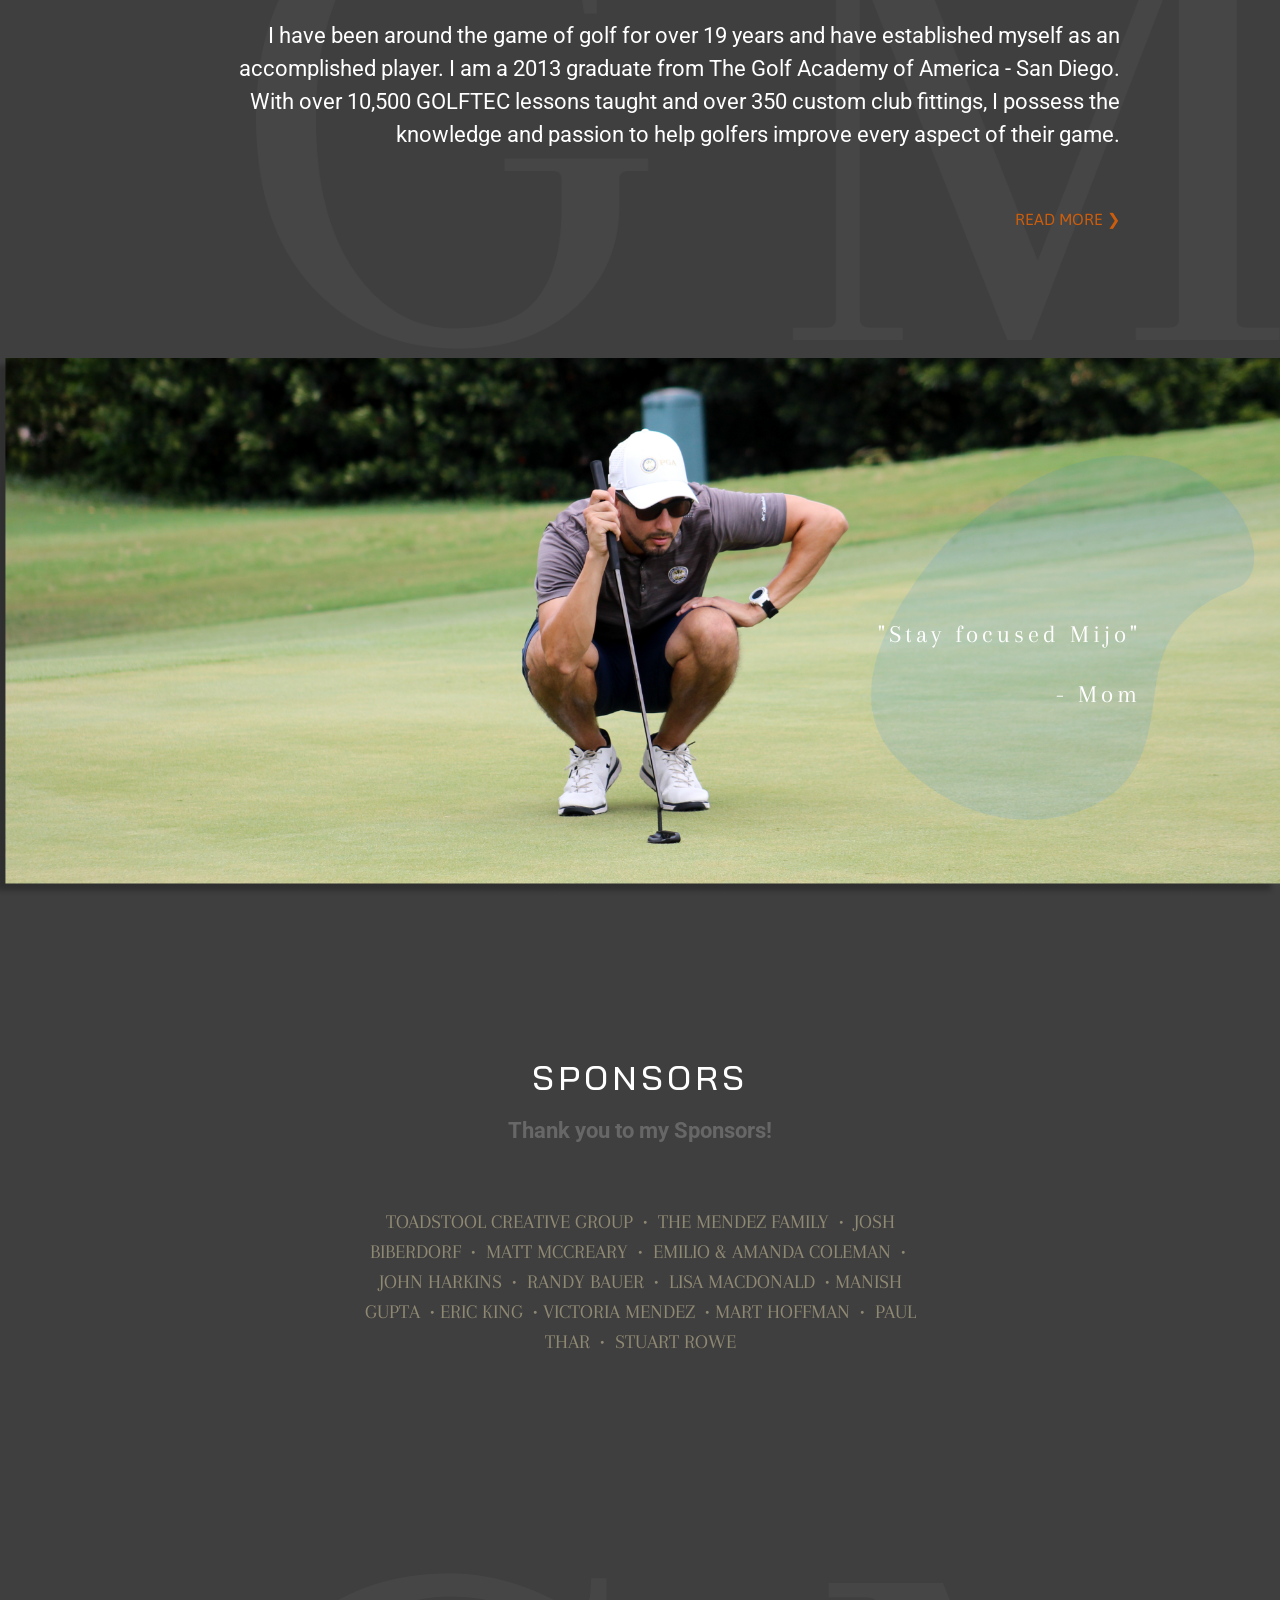
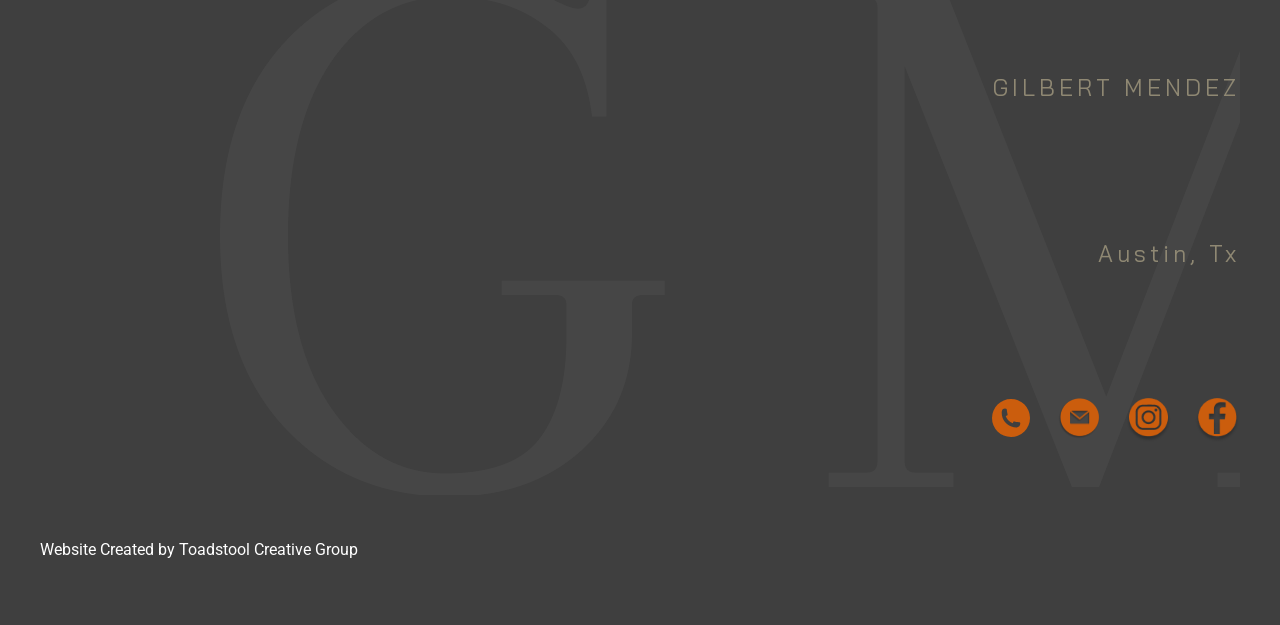
==== commit ded71328: "new tourney info for August" ====
--- a/index.html
+++ b/index.html
@@ -18,7 +18,7 @@
       <a href="/index.html"><img id="logo" src="../images/GM (2).png" alt="logo"></a>
     </div>
     <!-- <a href="https://stream.golfchannel.com/pga-tour" target="_blank"><button id="live">LIVE</button></a> -->
-    <div class="next"><span style="color: #8F8873;font-family:Bai Jamjuree; font-size: 20px;">Next Tournament:</span> <a href="https://ntpga.bluegolf.com/bluegolf/ntpga22/event/ntpga2224/contest/1/leaderboard.htm" target="_blank">Jul 26 - 29</a></div>
+    <div class="next"><span style="color: #8F8873;font-family:Bai Jamjuree; font-size: 20px;">Next Tournament:</span> <a href="https://stpga.bluegolf.com/bluegolf/stpga22/event/stpga2218/contest/25/leaderboard.htm" target="_blank">Aug 15 - 16</a></div>
       <ul id="Navigation">
         <div class="nav-links">
           <li><a href="/html/onthecourse.html">TOURNAMENTS</a></li>
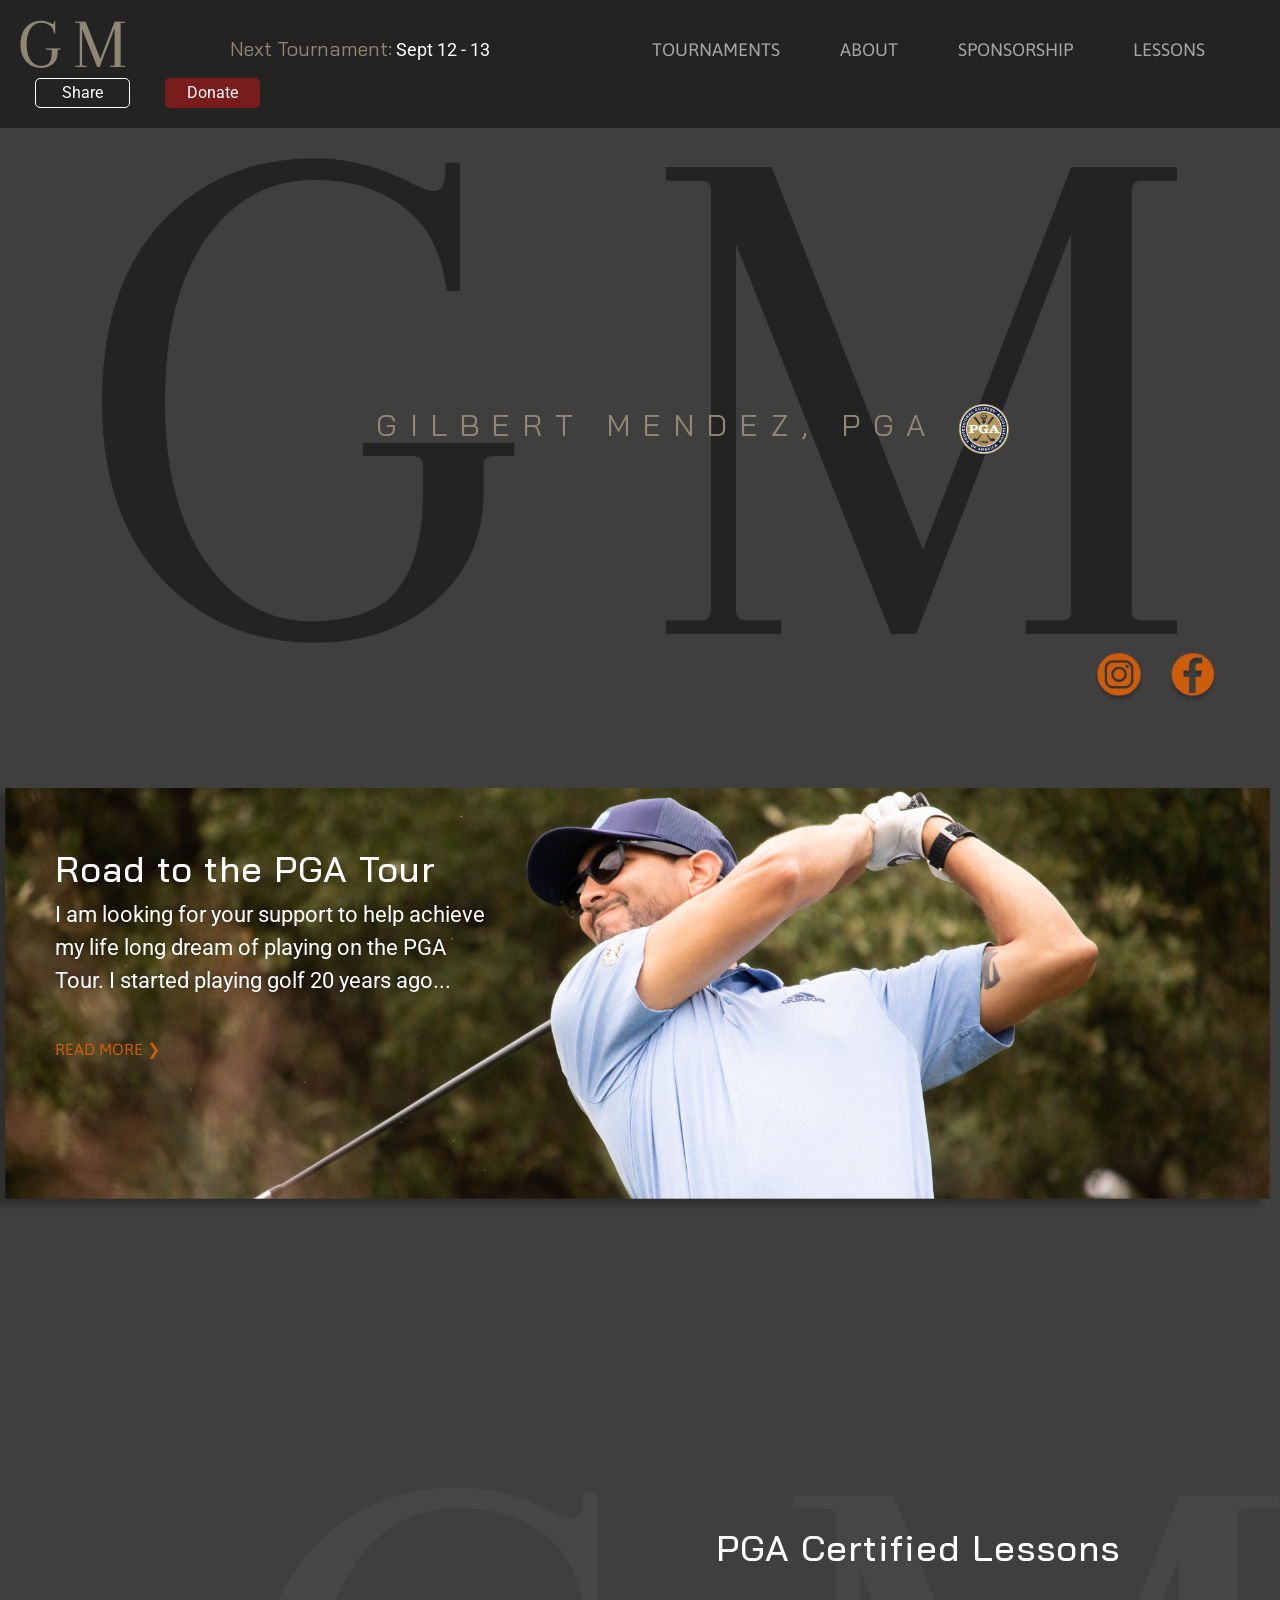
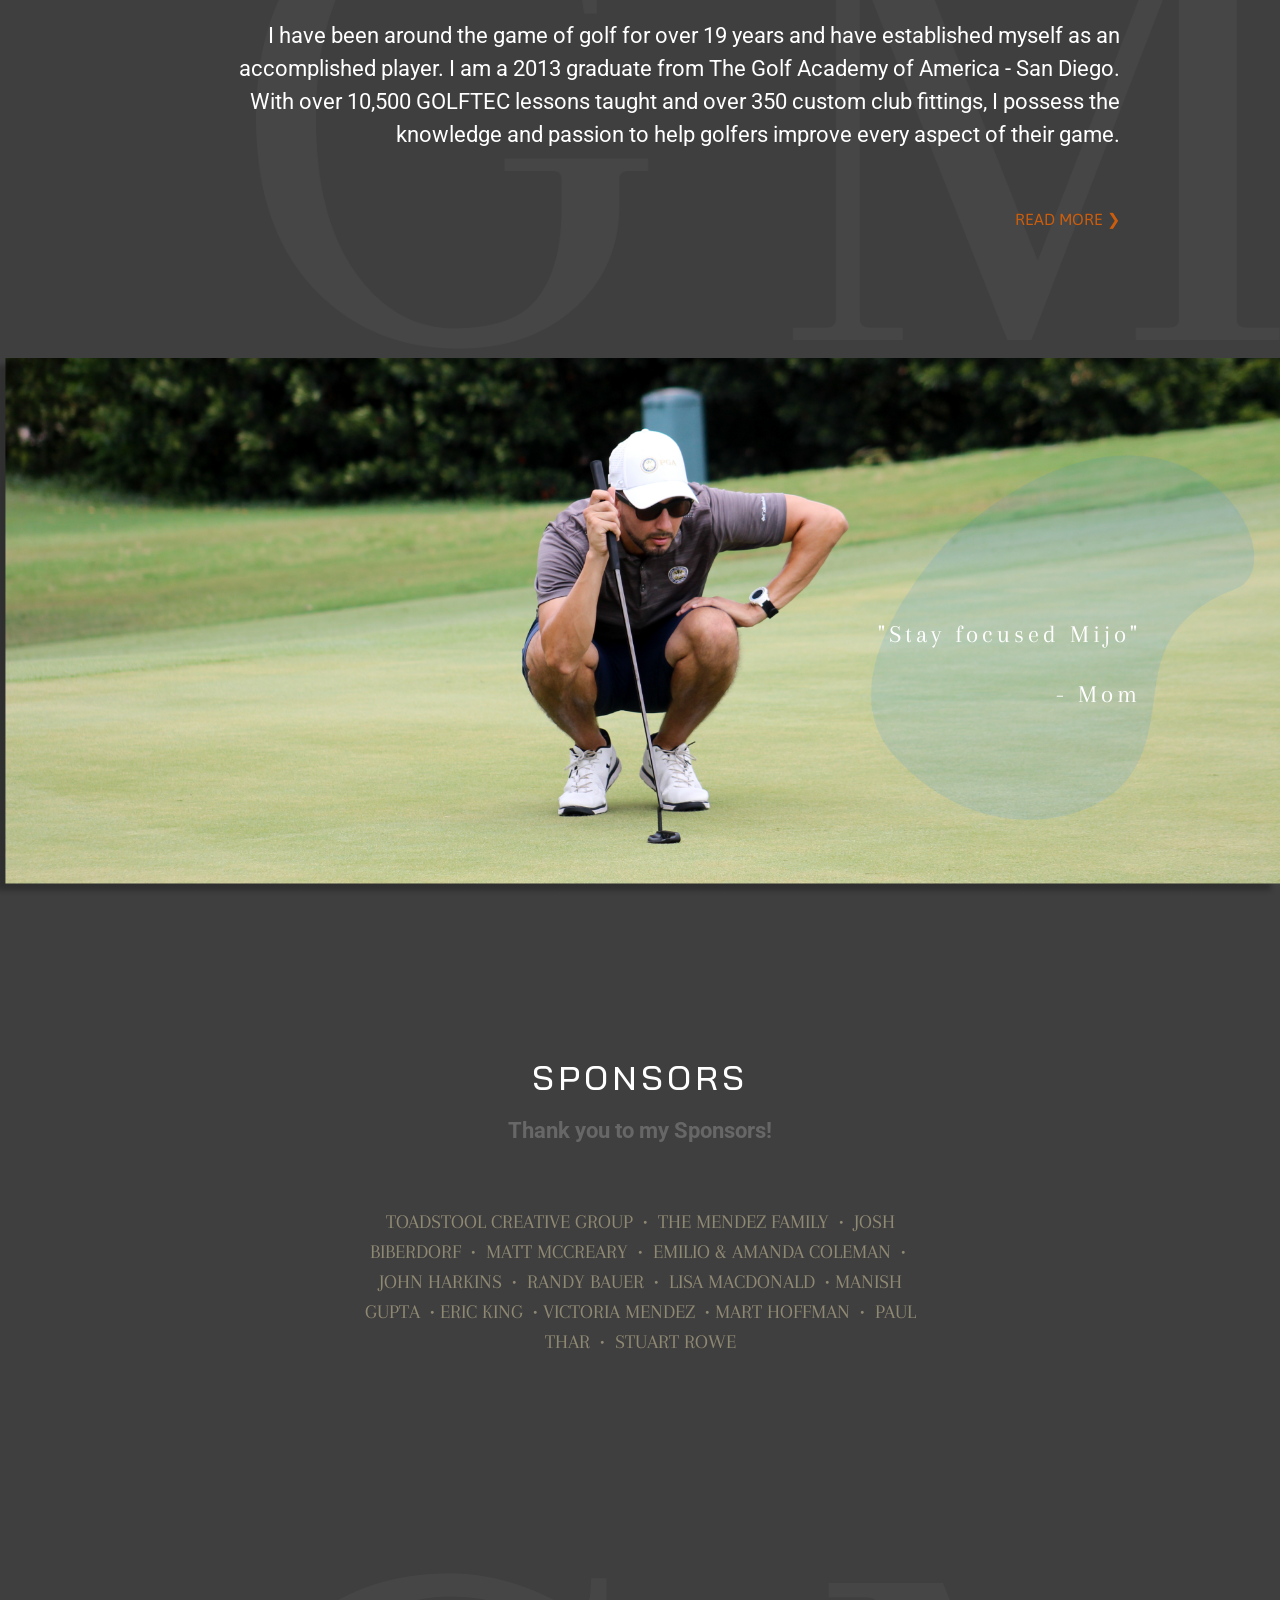
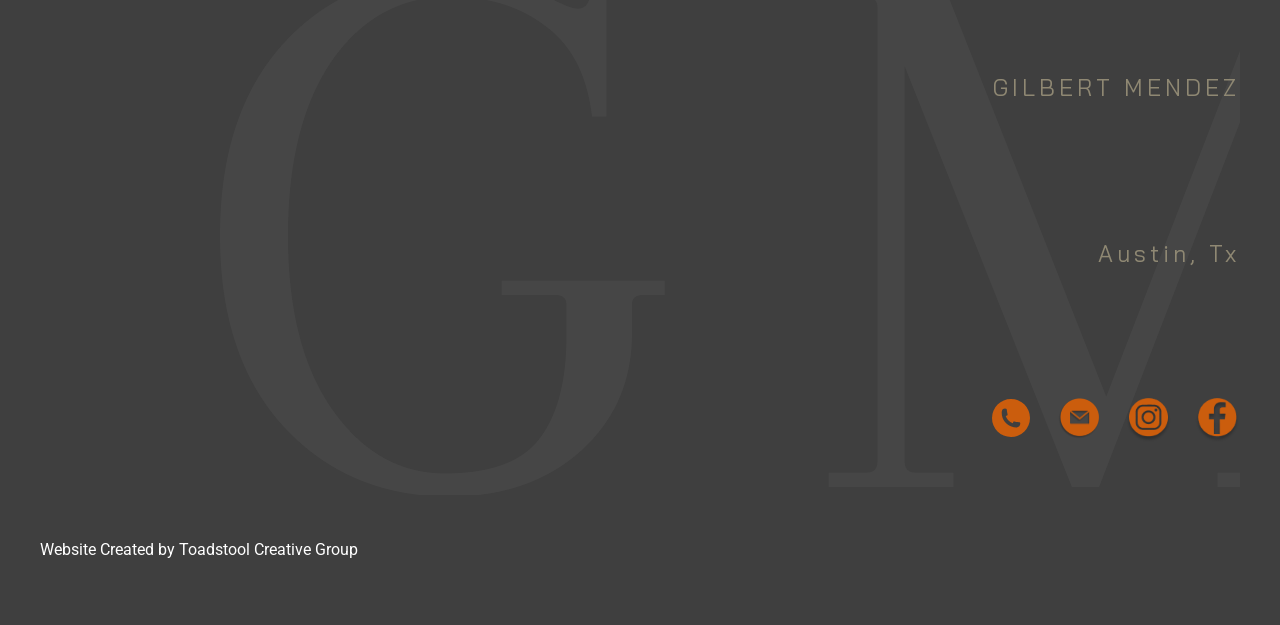
==== commit 12f2a99e: "new tourney info" ====
--- a/index.html
+++ b/index.html
@@ -18,7 +18,7 @@
       <a href="/index.html"><img id="logo" src="../images/GM (2).png" alt="logo"></a>
     </div>
     <!-- <a href="https://stream.golfchannel.com/pga-tour" target="_blank"><button id="live">LIVE</button></a> -->
-    <div class="next"><span style="color: #8F8873;font-family:Bai Jamjuree; font-size: 20px;">Next Tournament:</span> <a href="https://stpga.bluegolf.com/bluegolf/stpga22/event/stpga2218/contest/25/leaderboard.htm" target="_blank">Aug 15 - 16</a></div>
+    <div class="next"><span style="color: #8F8873;font-family:Bai Jamjuree; font-size: 20px;">Next Tournament:</span> <a href="https://stpga.bluegolf.com/bluegolf/stpga22/event/stpga2219/contest/21/leaderboard.htm" target="_blank">Sept 12 - 13</a></div>
       <ul id="Navigation">
         <div class="nav-links">
           <li><a href="/html/onthecourse.html">TOURNAMENTS</a></li>
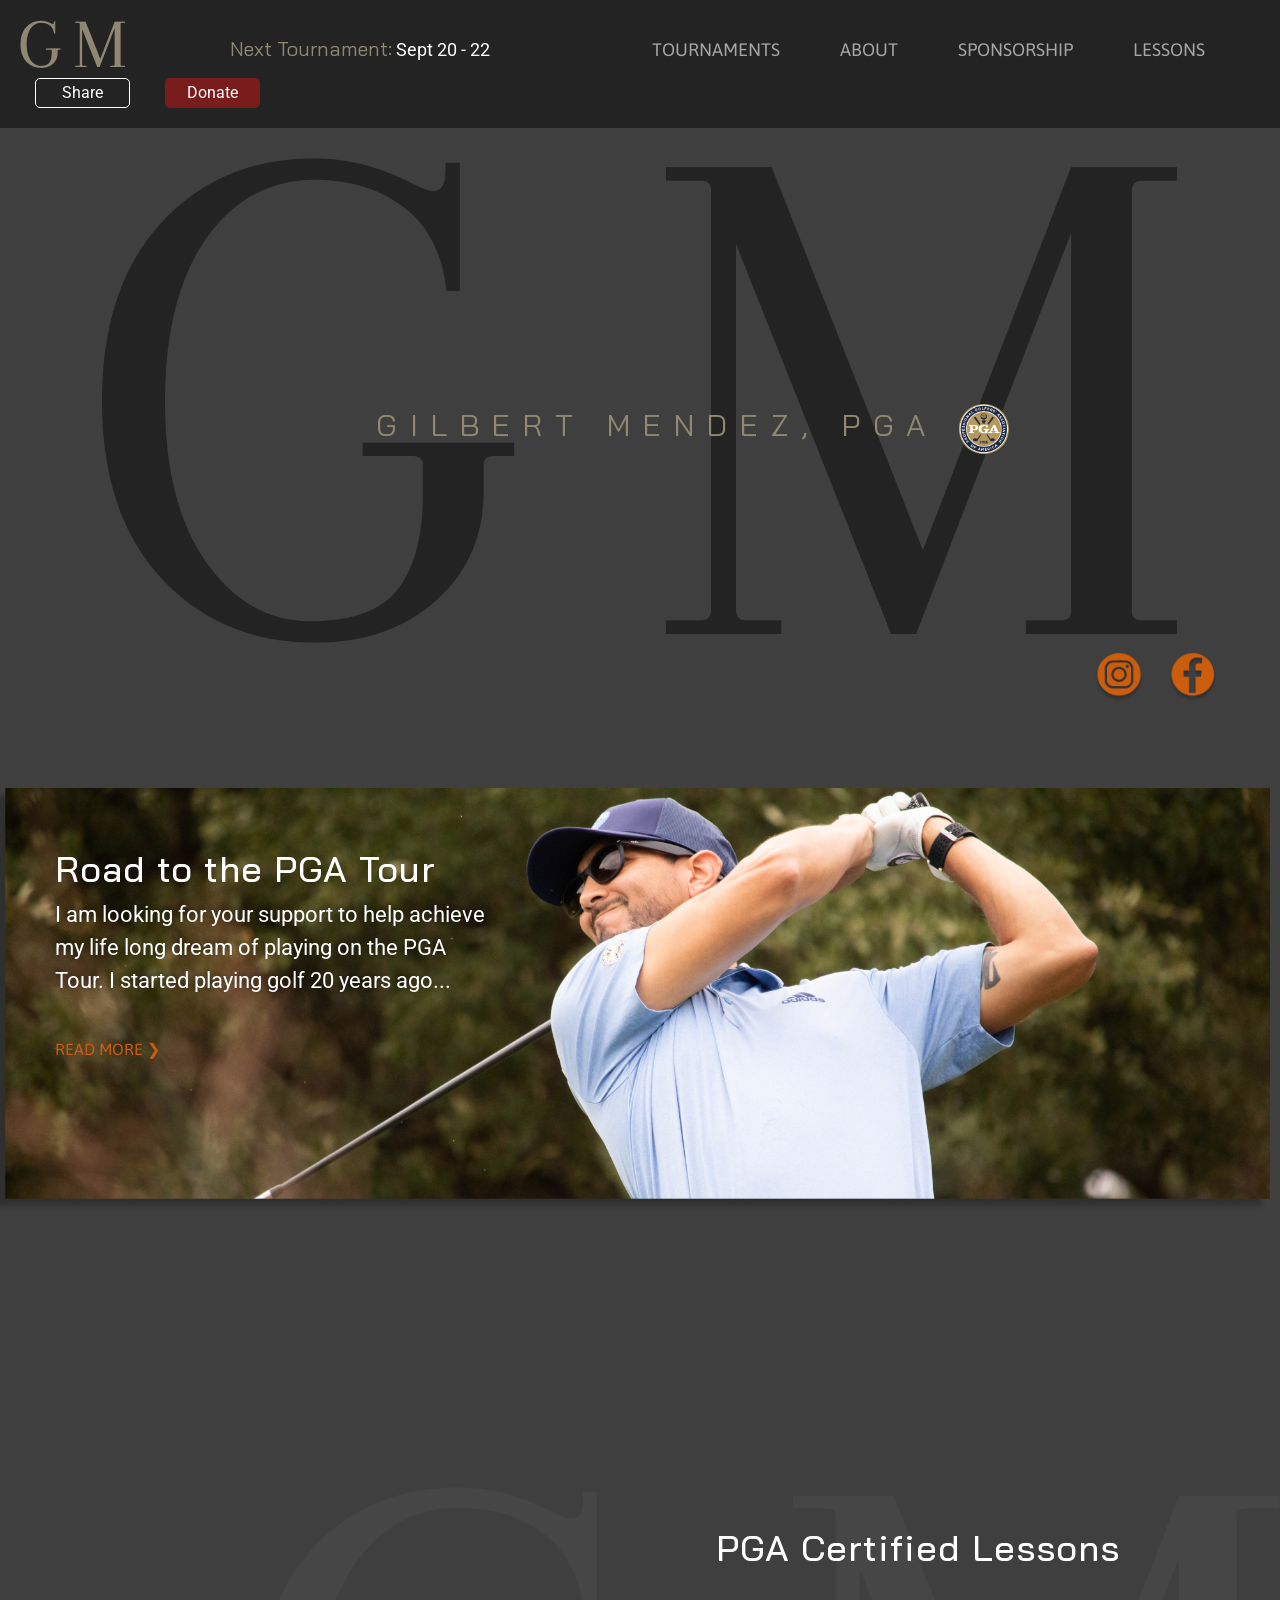
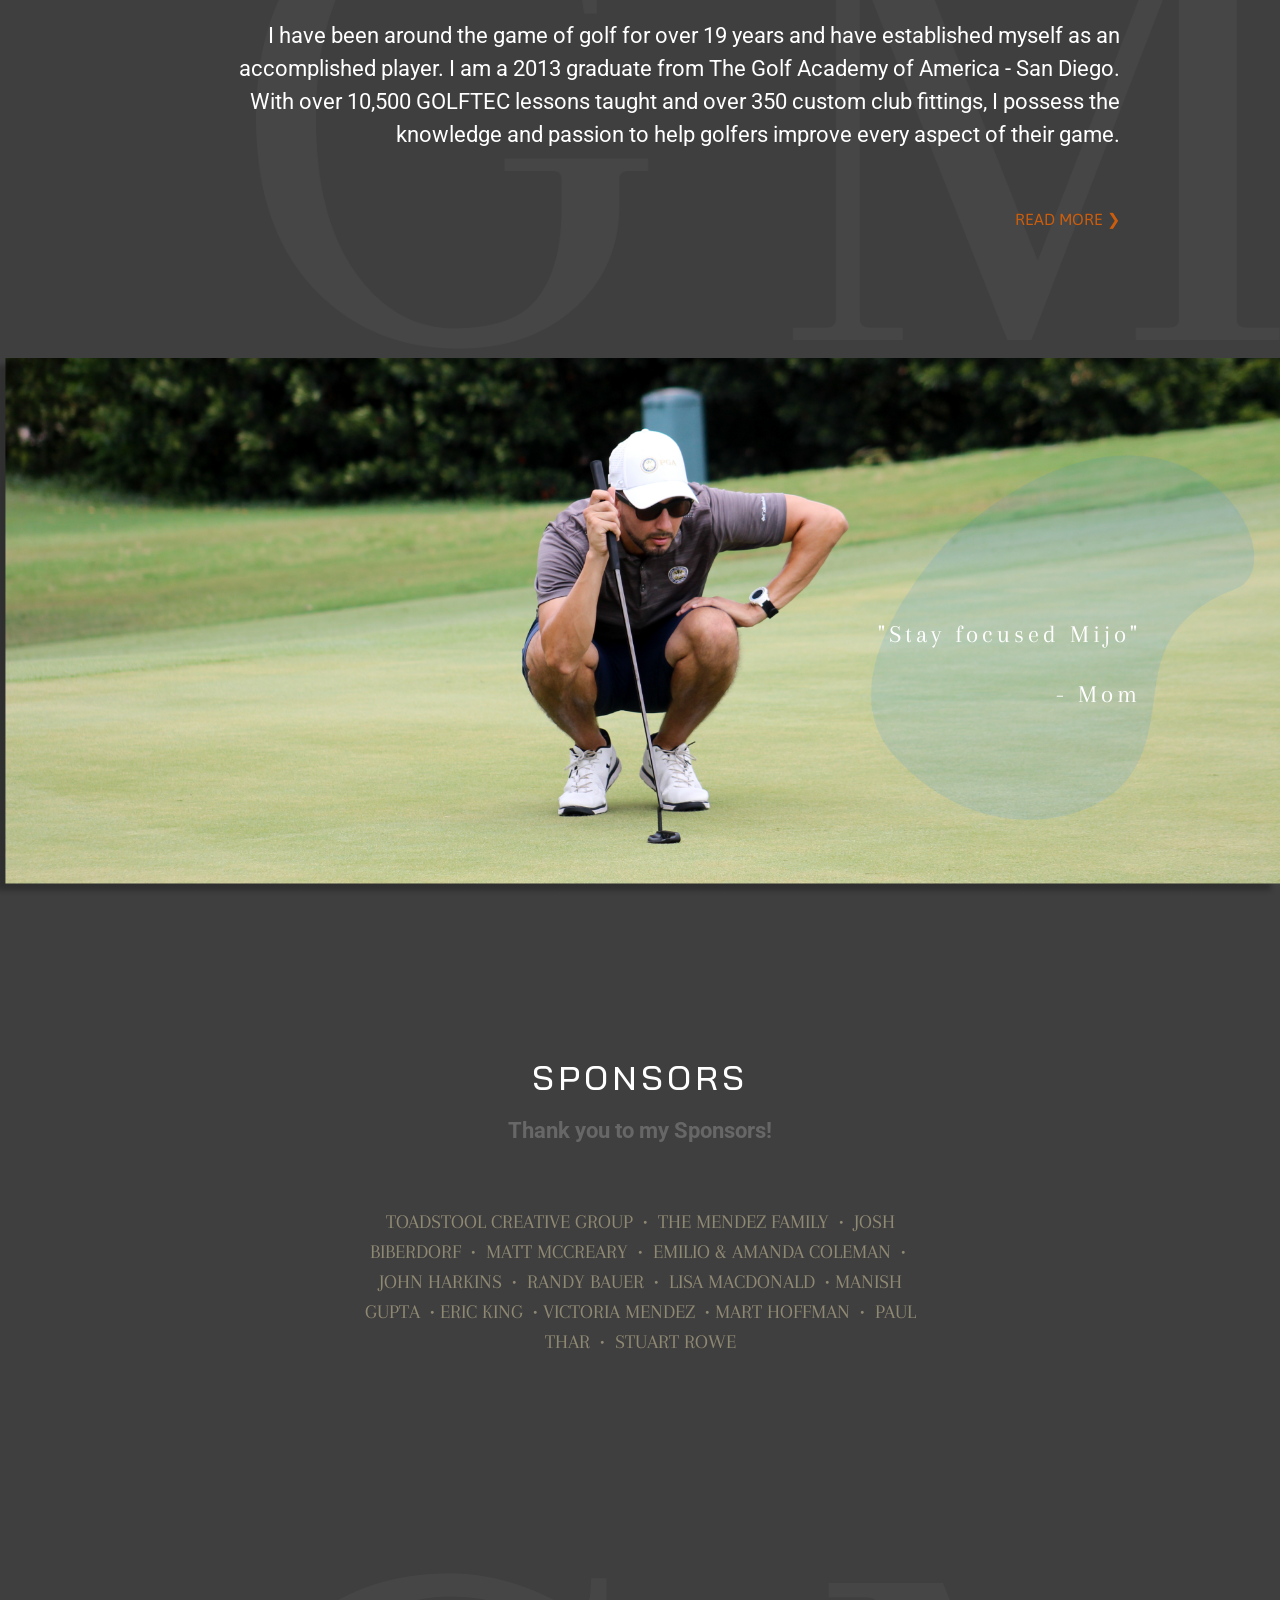
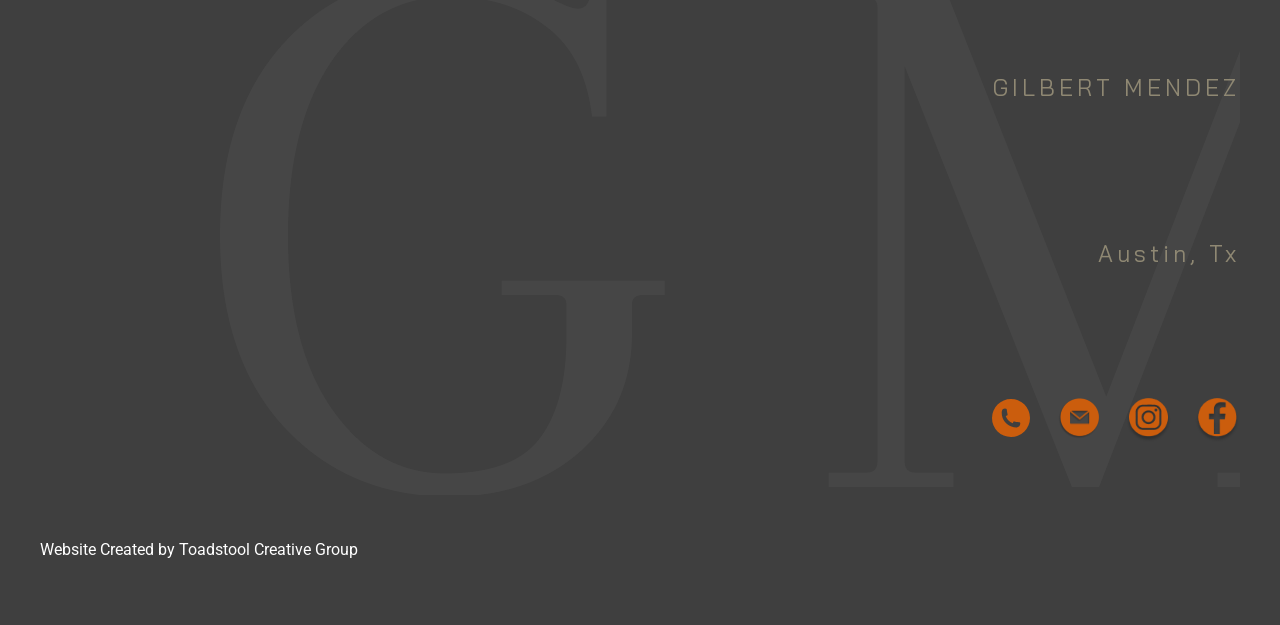
==== commit 7141a051: "new tourney info" ====
--- a/index.html
+++ b/index.html
@@ -18,7 +18,7 @@
       <a href="/index.html"><img id="logo" src="../images/GM (2).png" alt="logo"></a>
     </div>
     <!-- <a href="https://stream.golfchannel.com/pga-tour" target="_blank"><button id="live">LIVE</button></a> -->
-    <div class="next"><span style="color: #8F8873;font-family:Bai Jamjuree; font-size: 20px;">Next Tournament:</span> <a href="https://stpga.bluegolf.com/bluegolf/stpga22/event/stpga2219/contest/21/leaderboard.htm" target="_blank">Sept 12 - 13</a></div>
+    <div class="next"><span style="color: #8F8873;font-family:Bai Jamjuree; font-size: 20px;">Next Tournament:</span> <a href="https://goldencuptour.bluegolf.com/bluegolf/goldencuptour23/event/goldencuptour232/contest/1/leaderboard.htm" target="_blank">Sept 20 - 22</a></div>
       <ul id="Navigation">
         <div class="nav-links">
           <li><a href="/html/onthecourse.html">TOURNAMENTS</a></li>
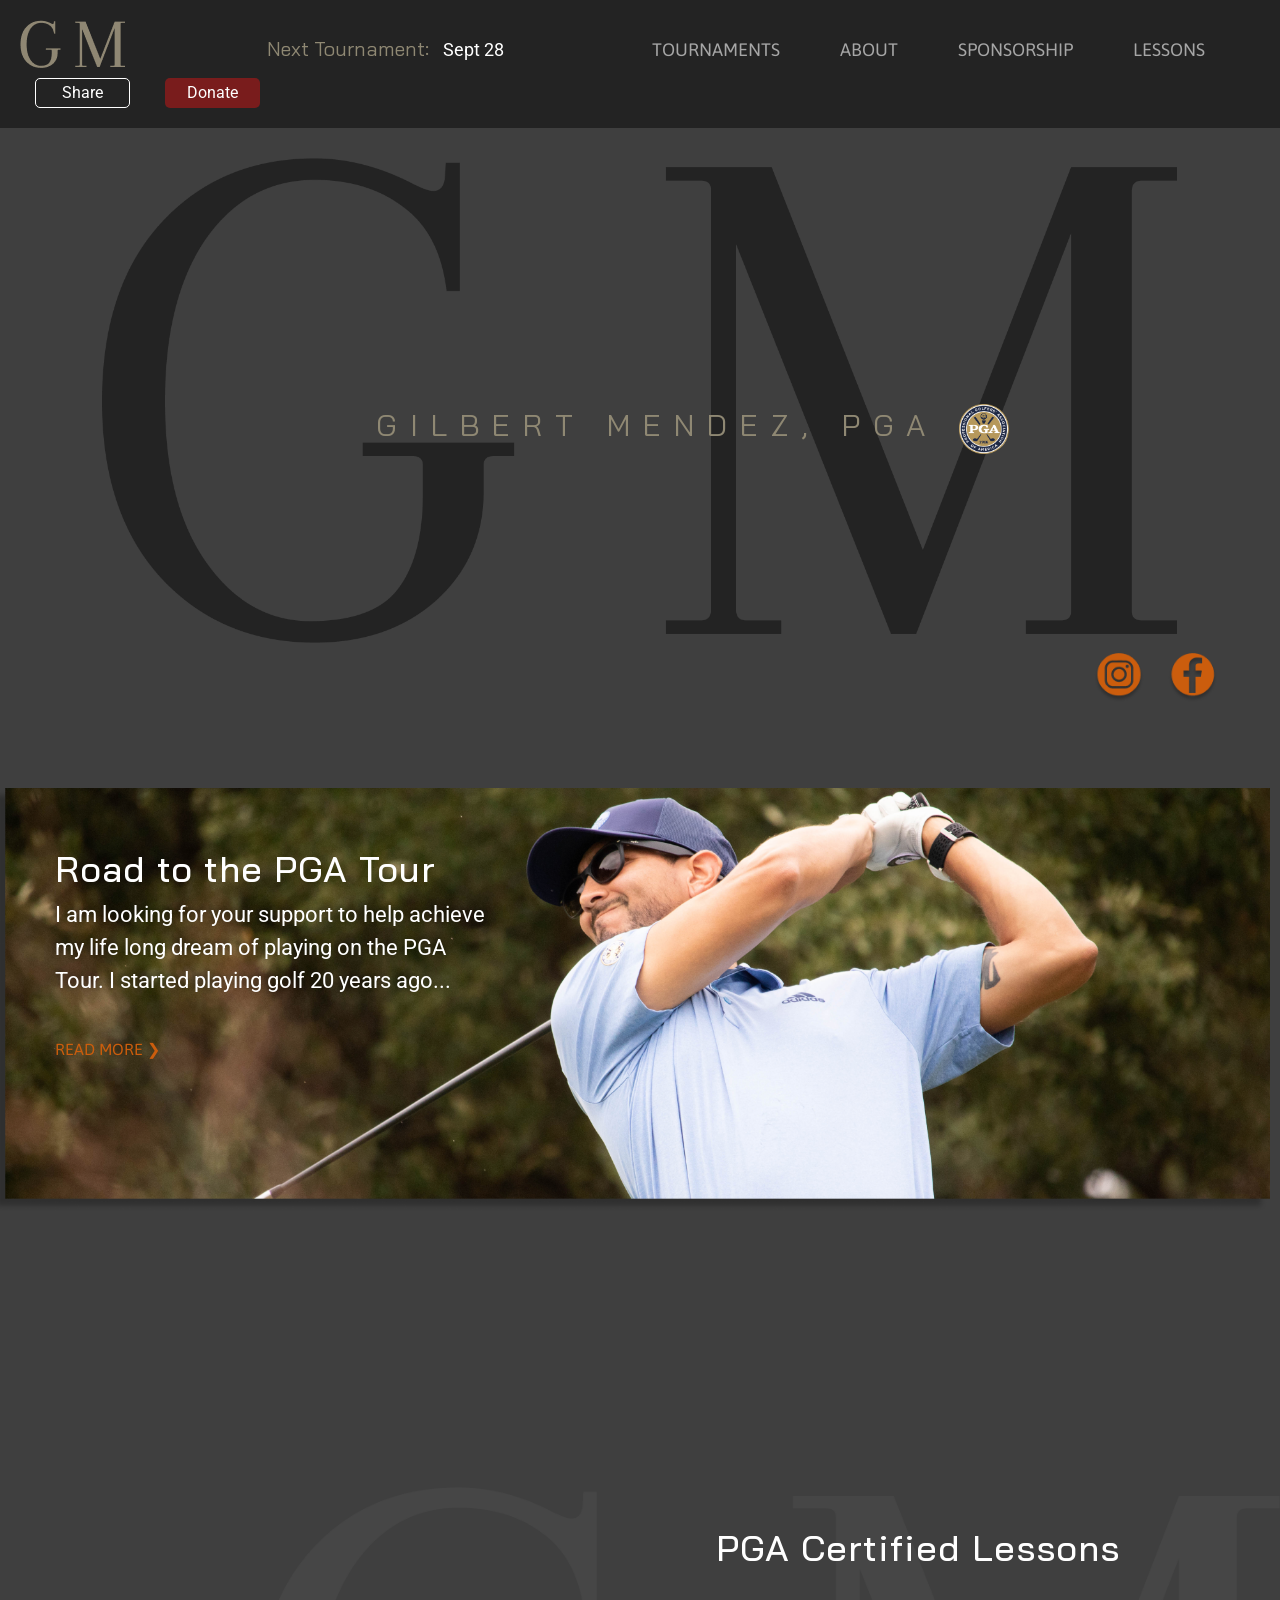
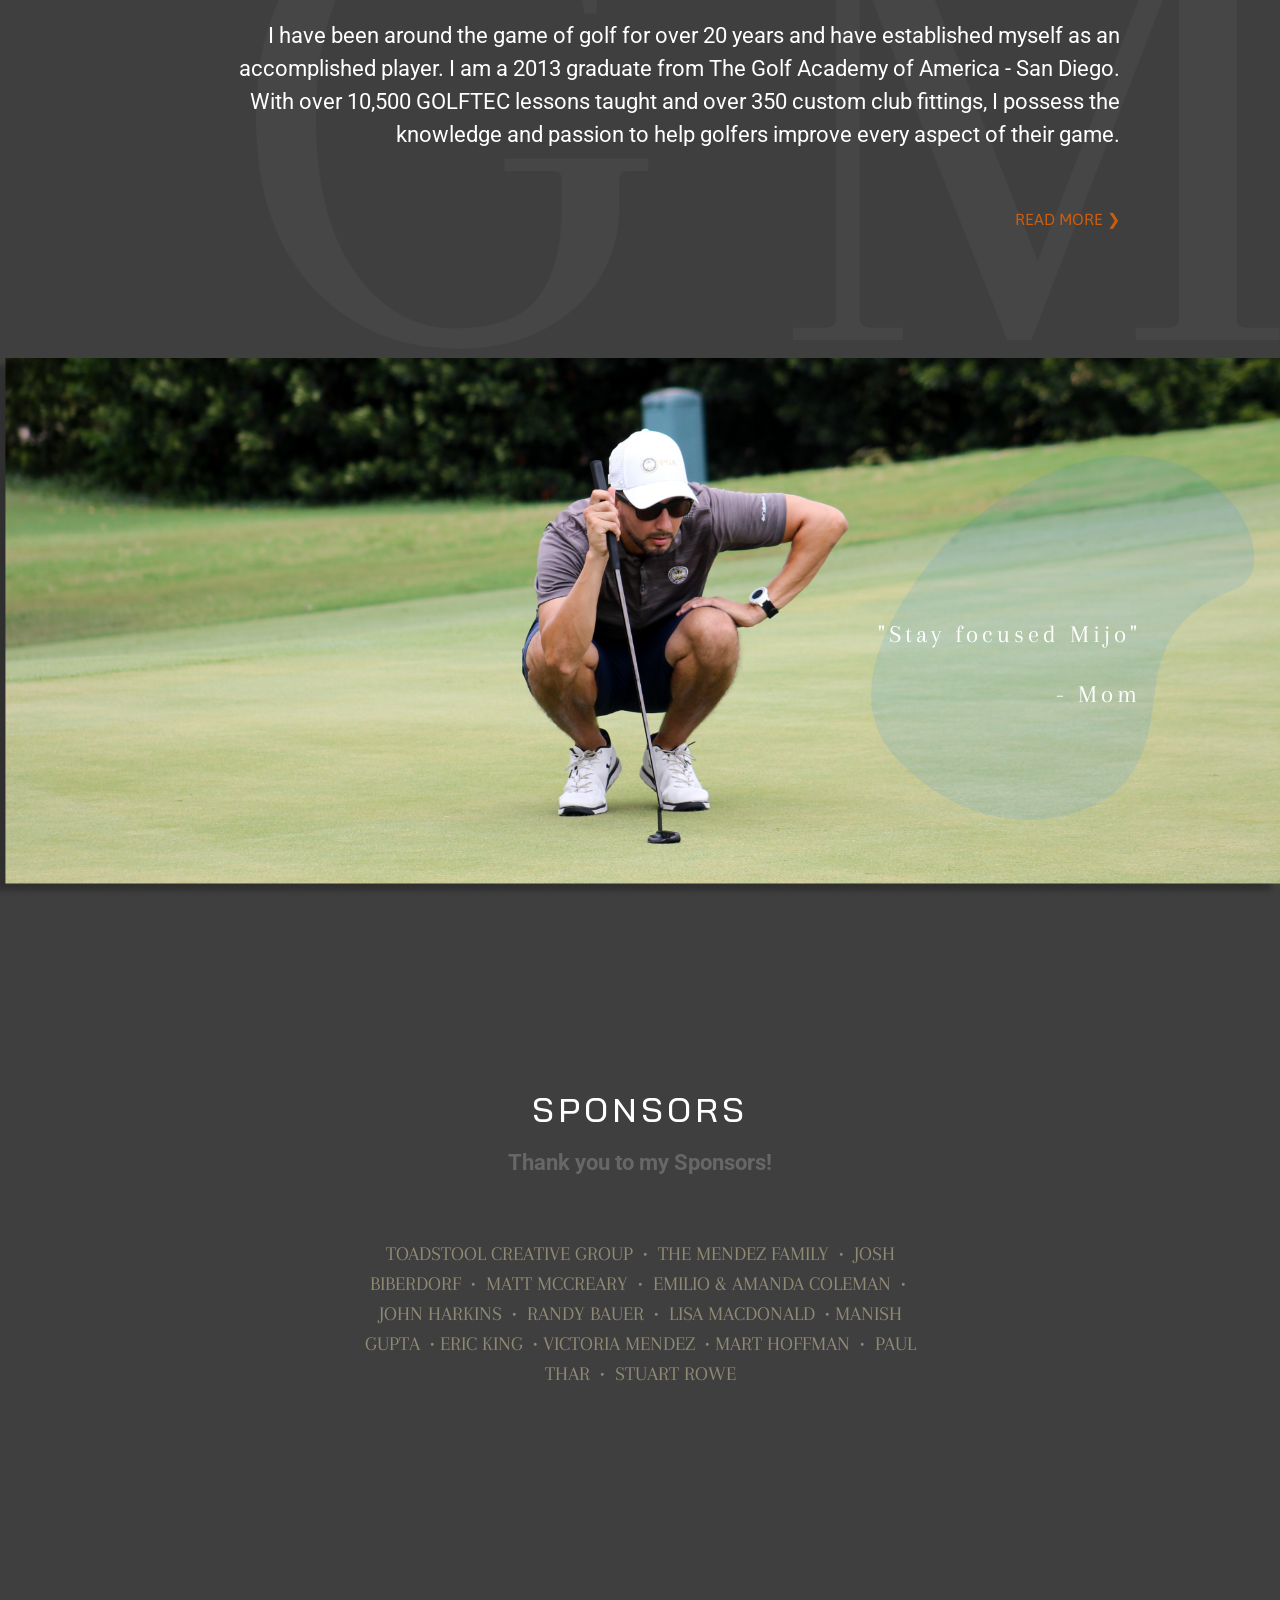
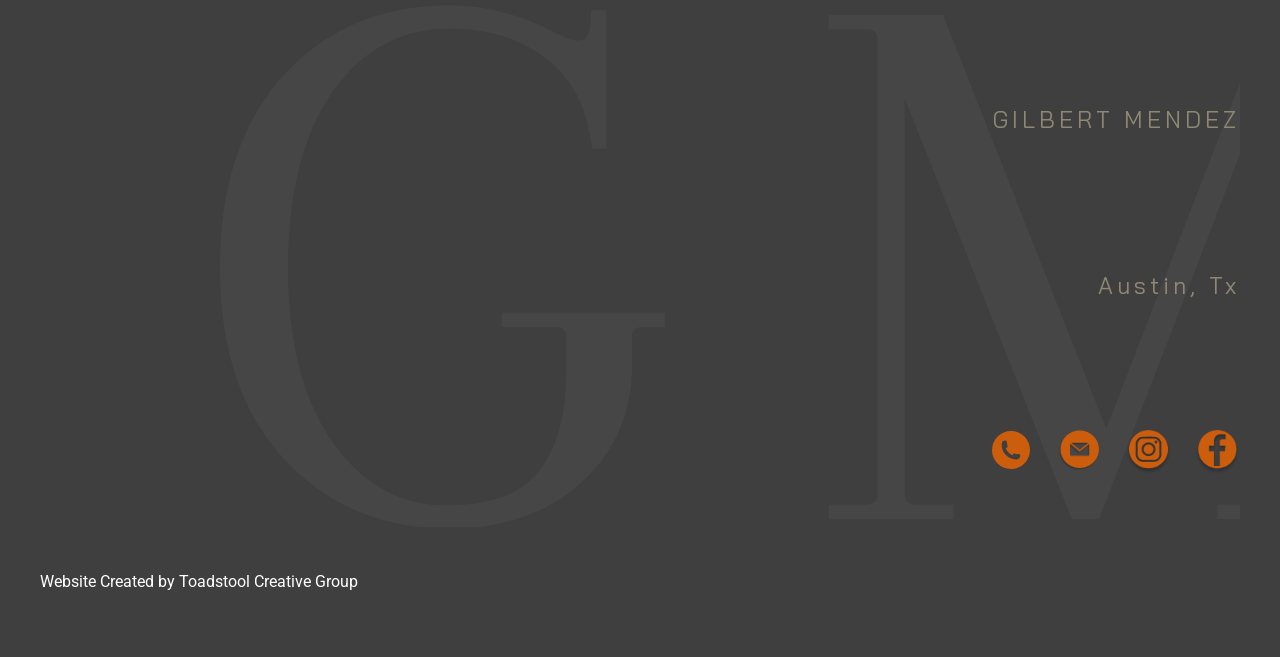
==== commit 9cb050cc: "updates to site" ====
--- a/index.html
+++ b/index.html
@@ -18,7 +18,7 @@
       <a href="/index.html"><img id="logo" src="../images/GM (2).png" alt="logo"></a>
     </div>
     <!-- <a href="https://stream.golfchannel.com/pga-tour" target="_blank"><button id="live">LIVE</button></a> -->
-    <div class="next"><span style="color: #8F8873;font-family:Bai Jamjuree; font-size: 20px;">Next Tournament:</span> <a href="https://goldencuptour.bluegolf.com/bluegolf/goldencuptour23/event/goldencuptour232/contest/1/leaderboard.htm" target="_blank">Sept 20 - 22</a></div>
+    <div class="next"><span style="color: #8F8873;font-family:Bai Jamjuree; font-size: 20px;">Next Tournament:</span> <a href="https://swpga.bluegolf.com/bluegolf/swpga23/event/swpga23122/contest/1/leaderboard.htm" target="_blank">Sept 28</a></div>
       <ul id="Navigation">
         <div class="nav-links">
           <li><a href="/html/onthecourse.html">TOURNAMENTS</a></li>
@@ -92,7 +92,7 @@
     <h2>PGA Certified Lessons</h2>
     <!-- need to figure out if i need to make the gm the background image or if i can put the text on top of the image of gm -->
     <!-- this is fake text just for filler -->
-    <p>I have been around the game of golf for over 19 years and have established myself as an accomplished player. I am a 2013 graduate from The Golf Academy of America - San Diego. With over 10,500 GOLFTEC lessons taught and over 350 custom club fittings, I possess the knowledge and passion to help golfers improve every aspect of their game.</p>
+    <p>I have been around the game of golf for over 20 years and have established myself as an accomplished player. I am a 2013 graduate from The Golf Academy of America - San Diego. With over 10,500 GOLFTEC lessons taught and over 350 custom club fittings, I possess the knowledge and passion to help golfers improve every aspect of their game.</p>
     <!-- link to lessons -->
     <a href="/html/lessons.html"><button id="certified-button" class="readmore">READ MORE &#10095;</button></a>
   </div>
--- a/styles/styles.css
+++ b/styles/styles.css
@@ -436,11 +436,17 @@
     margin-top: 10px;
     margin-left: -100px;
     margin-right: 0px;
+    width: auto;
 }
 .next a{
-    padding-right: 50px;
+    margin-left: 10px;
     color: white;
     font-size: 18px;
+}
+.next a:hover {
+    text-decoration: none;
+    border-bottom: solid  #791C1C 7px;
+    padding-bottom: 10px;
 }
 
     /*----------- top section----------- */
@@ -604,8 +610,8 @@
 
 /*sponsor section*/
 .sponsor-container{
-    /* height: 1000px; */
-    margin: 0;
+    display: flex;
+    margin-top: 2rem;
     width: auto;
 }
 .sponsors{
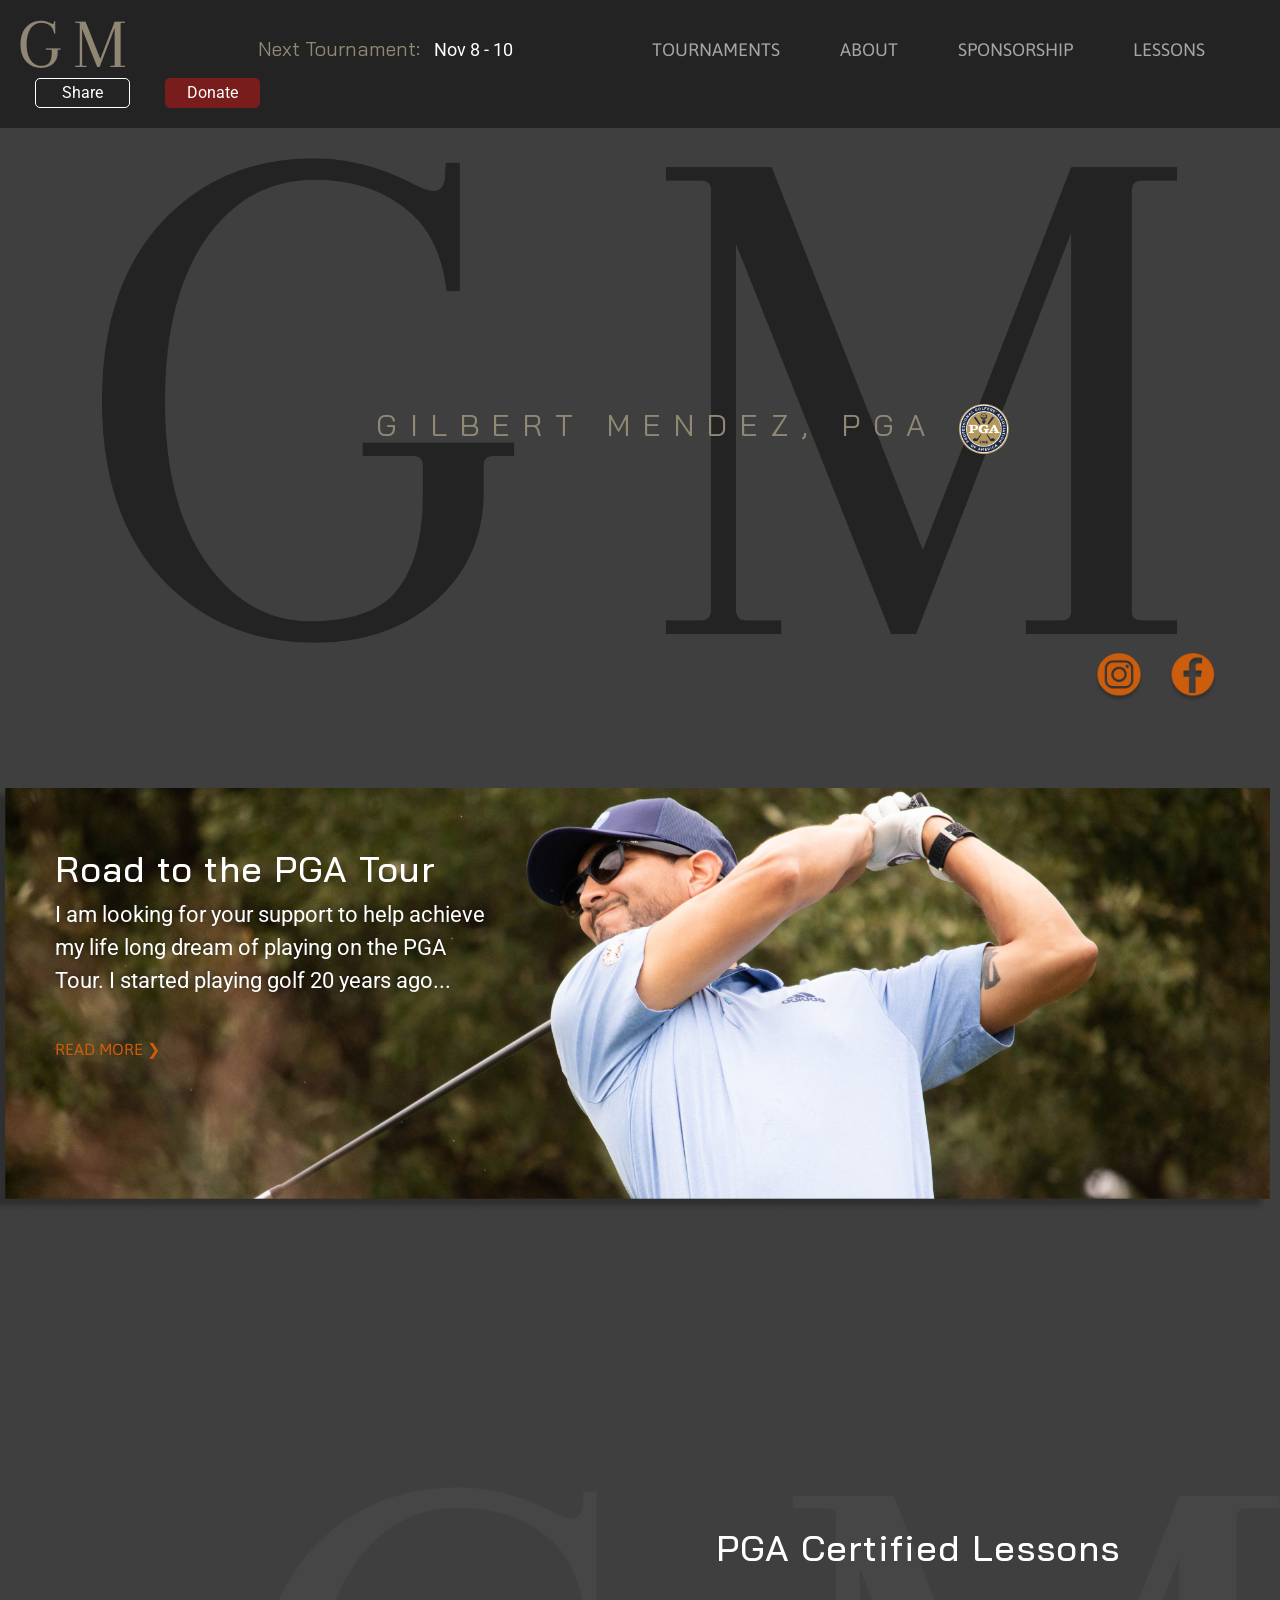
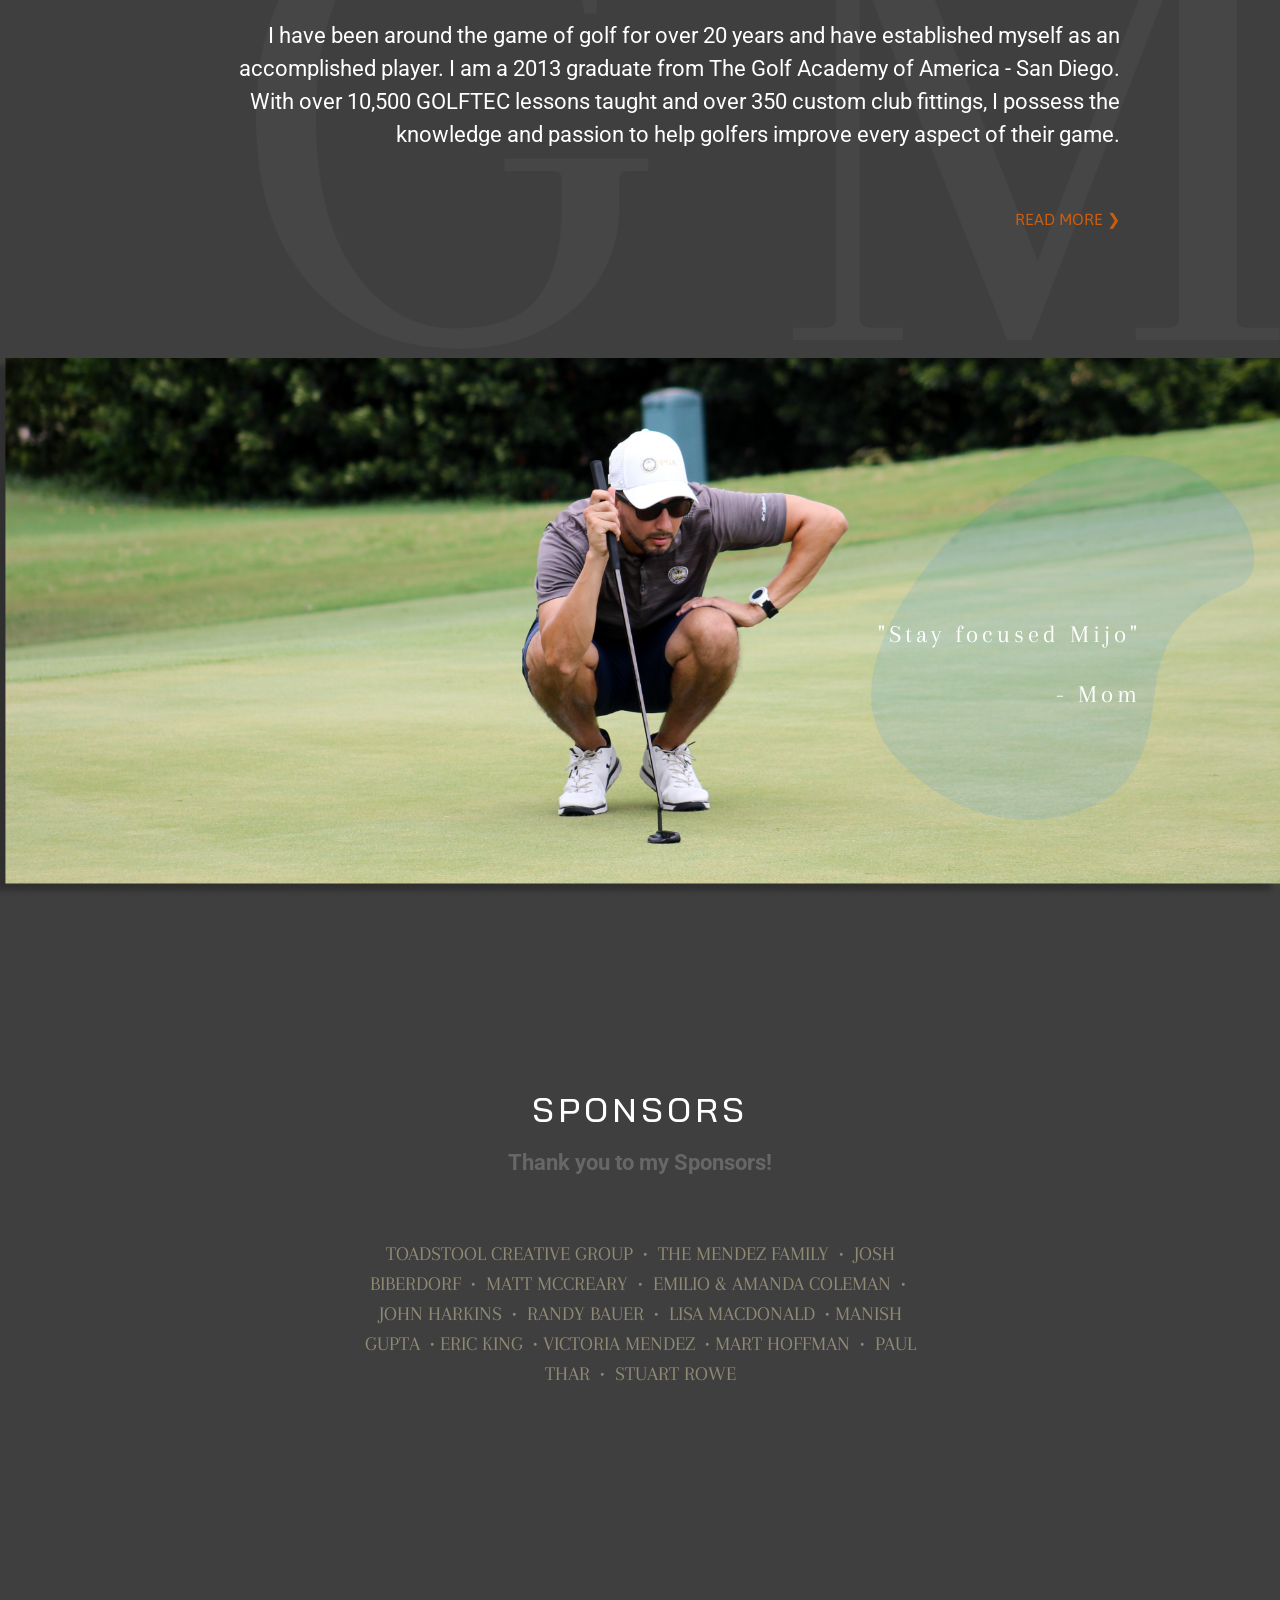
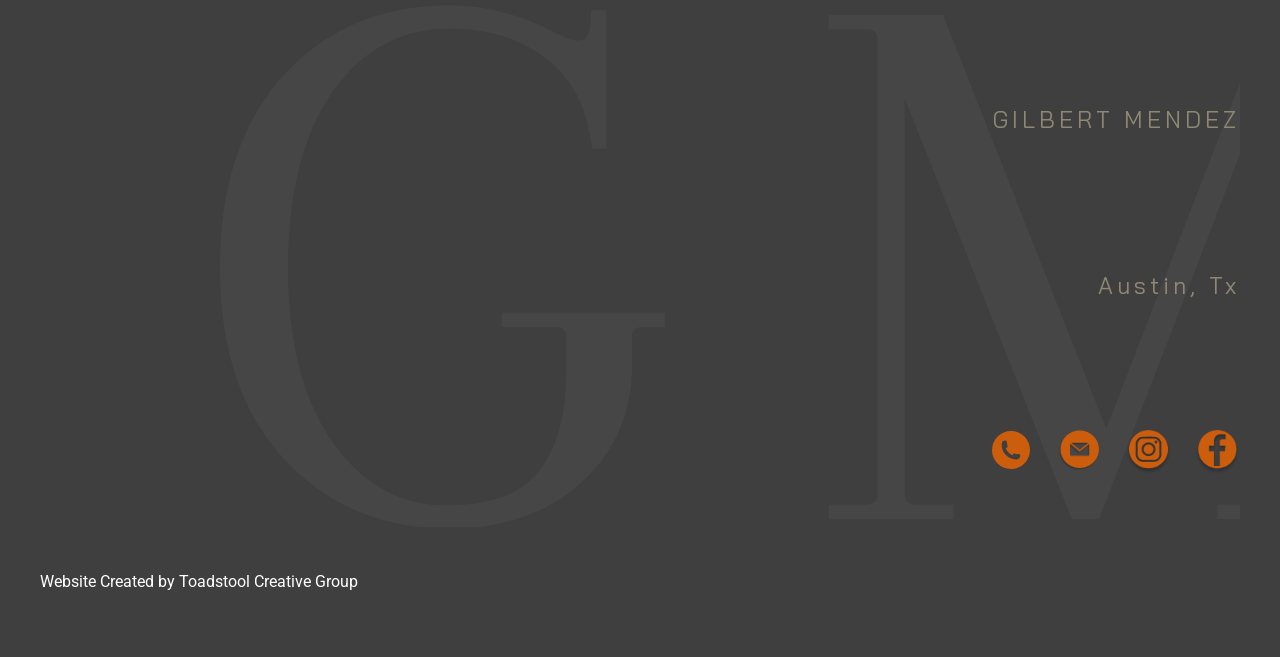
==== commit 41702696: "new tourney info" ====
--- a/index.html
+++ b/index.html
@@ -18,7 +18,7 @@
       <a href="/index.html"><img id="logo" src="../images/GM (2).png" alt="logo"></a>
     </div>
     <!-- <a href="https://stream.golfchannel.com/pga-tour" target="_blank"><button id="live">LIVE</button></a> -->
-    <div class="next"><span style="color: #8F8873;font-family:Bai Jamjuree; font-size: 20px;">Next Tournament:</span> <a href="https://swpga.bluegolf.com/bluegolf/swpga23/event/swpga23122/contest/1/leaderboard.htm" target="_blank">Sept 28</a></div>
+    <div class="next"><span style="color: #8F8873;font-family:Bai Jamjuree; font-size: 20px;">Next Tournament:</span> <a href="https://snga-2022nevadaopen.golfgenius.com/pages/3860733" target="_blank">Nov 8 - 10</a></div>
       <ul id="Navigation">
         <div class="nav-links">
           <li><a href="/html/onthecourse.html">TOURNAMENTS</a></li>
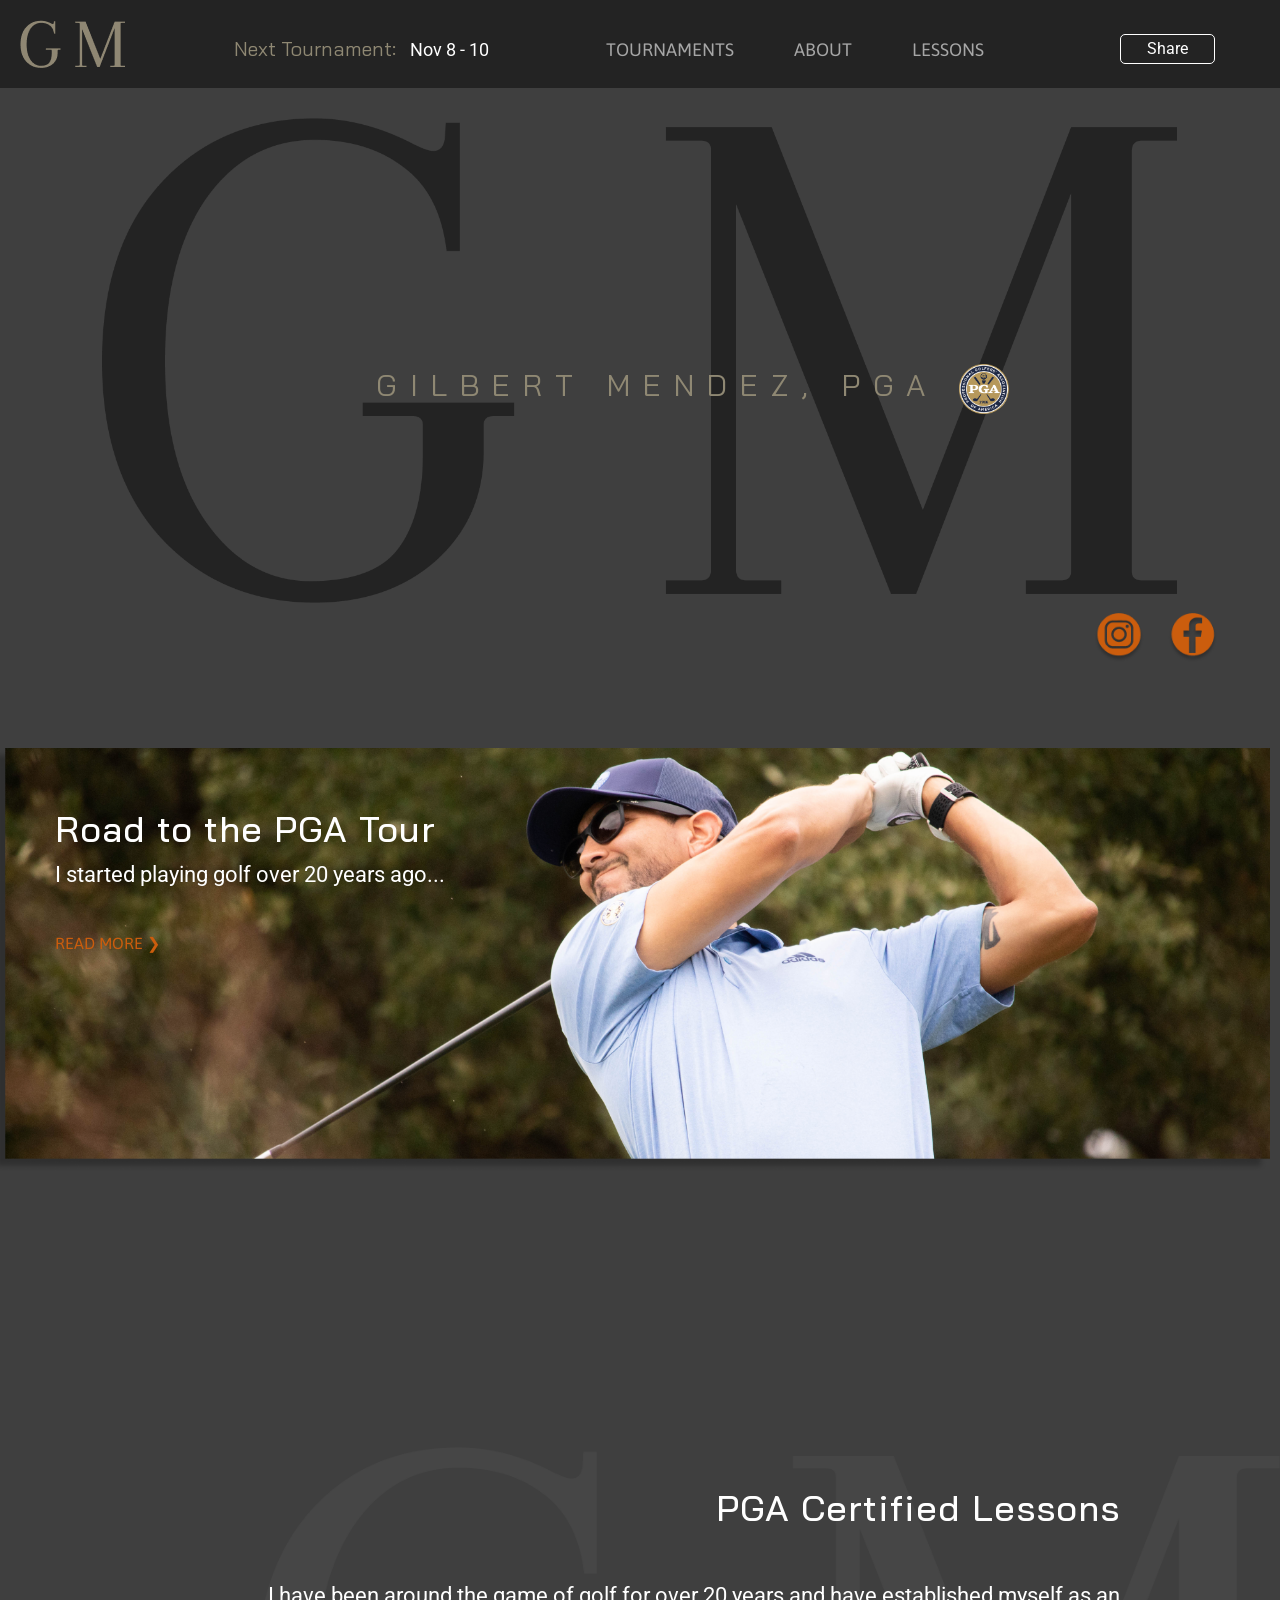
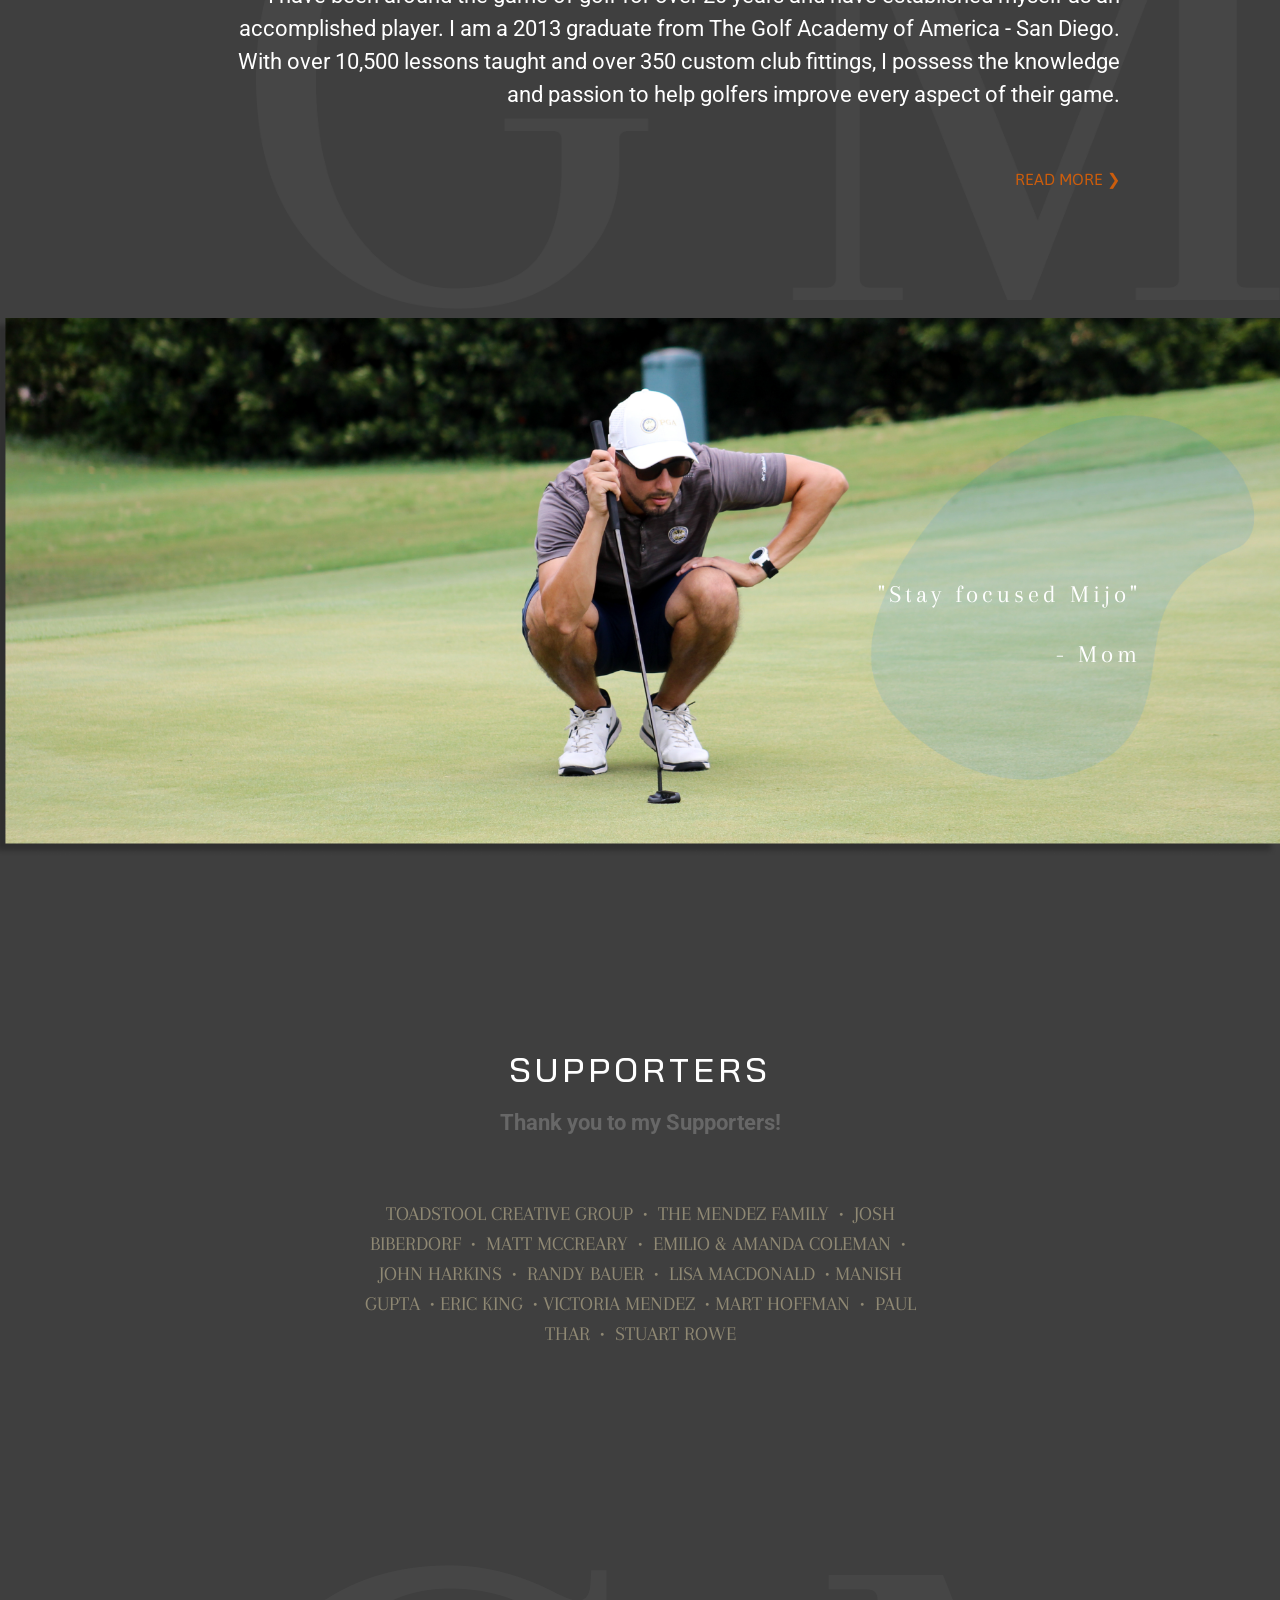
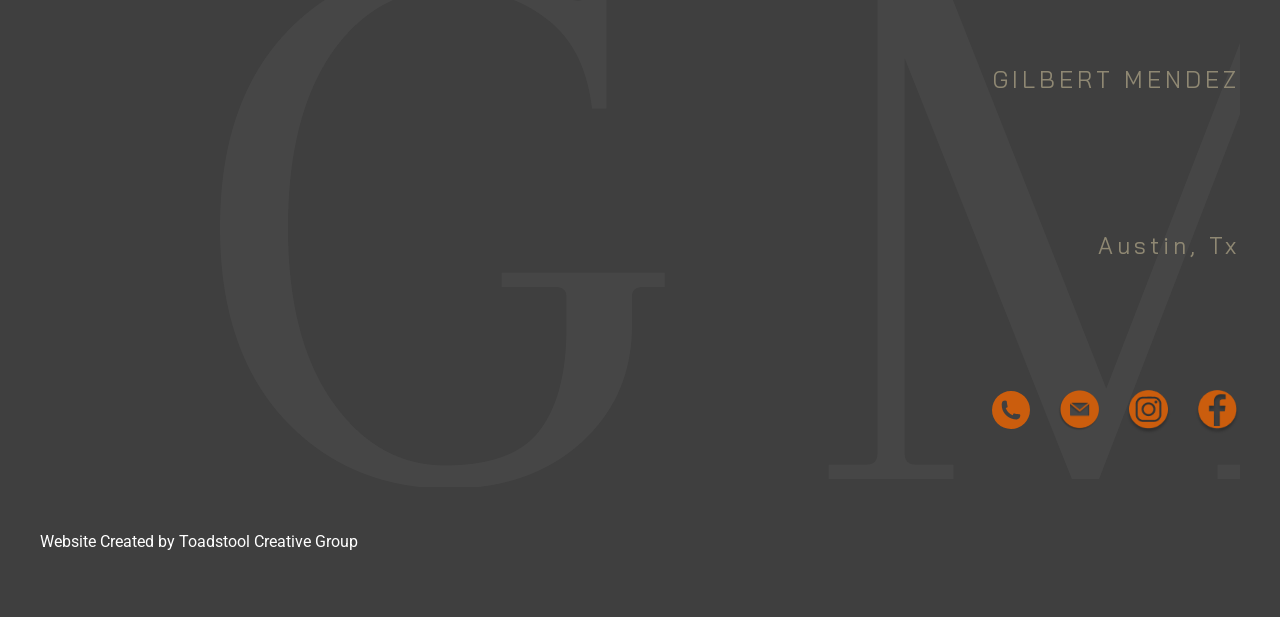
==== commit c06c983d: "adding skillest" ====
--- a/index.html
+++ b/index.html
@@ -23,8 +23,8 @@
         <div class="nav-links">
           <li><a href="/html/onthecourse.html">TOURNAMENTS</a></li>
           <li><a href="/html/road.html">ABOUT</a></li>
-          <li><a href="/html/offthecourse.html">SPONSORSHIP</a></li>
-          <li><a href="/html/lessons.html" >LESSONS</a></li>
+         <!------ <li><a href="/html/offthecourse.html">SPONSORSHIP</a></li>----->
+          <li><a href="https://skillest.com/app/profile/gilbert-mendez" target="_blank">LESSONS</a></li>
         </div>
       </ul>
       <img src="../images/menuwhite.png" class="menu-icon" onclick="menutoggle()">
@@ -58,7 +58,7 @@
                     </div>
                 </div>
             </div>
-<a href="/html/donate.html"><button id="donate">Donate</button></a>
+<!----<a href="/html/donate.html"><button id="donate">Donate</button></a>---->
 </div>
 </div>
   </nav>
@@ -81,7 +81,7 @@
       <img src="../images/gilbert1.png" alt="golf swing">
       <div class="road-container">
       <h2>Road to the PGA Tour</h2>
-      <p>I am looking for your support to help achieve my life long dream of playing on the PGA Tour. I started playing golf 20 years ago...</p>
+      <p><!----I am looking for your support to help achieve my life long dream of playing on the PGA Tour.---> I started playing golf over 20 years ago...</p>
       <a href="/html/road.html"><button class="readmore">READ MORE &#10095;</button></a>
       <!-- <img id="blooptop" src="../images/blooptop.png" alt="golf patch"> -->
       </div>
@@ -92,9 +92,9 @@
     <h2>PGA Certified Lessons</h2>
     <!-- need to figure out if i need to make the gm the background image or if i can put the text on top of the image of gm -->
     <!-- this is fake text just for filler -->
-    <p>I have been around the game of golf for over 20 years and have established myself as an accomplished player. I am a 2013 graduate from The Golf Academy of America - San Diego. With over 10,500 GOLFTEC lessons taught and over 350 custom club fittings, I possess the knowledge and passion to help golfers improve every aspect of their game.</p>
+    <p>I have been around the game of golf for over 20 years and have established myself as an accomplished player. I am a 2013 graduate from The Golf Academy of America - San Diego. With over 10,500 lessons taught and over 350 custom club fittings, I possess the knowledge and passion to help golfers improve every aspect of their game.</p>
     <!-- link to lessons -->
-    <a href="/html/lessons.html"><button id="certified-button" class="readmore">READ MORE &#10095;</button></a>
+    <a href="https://skillest.com/app/profile/gilbert-mendez" target="_blank""><button id="certified-button" class="readmore">READ MORE &#10095;</button></a>
   </div>
   </div>
 <!-- picture with quote -->
@@ -108,8 +108,8 @@
   <div id="sponsors">
     <div class="sponsor-container">
       <div class="sponsors">
-          <h2>Sponsors</h2>
-          <p class="thank">Thank you to my Sponsors!</p>
+          <h2>Supporters</h2>
+          <p class="thank">Thank you to my Supporters!</p>
           <div class="sponsor-names">
           <p>Toadstool Creative Group &nbsp;&#x2022&nbsp; The Mendez Family &nbsp;&#x2022&nbsp; Josh Biberdorf &nbsp;&#x2022&nbsp; Matt McCreary
             &nbsp;&#x2022&nbsp; Emilio & Amanda Coleman &nbsp;&#x2022&nbsp; John Harkins &nbsp;&#x2022&nbsp; Randy Bauer &nbsp;&#x2022&nbsp; 
